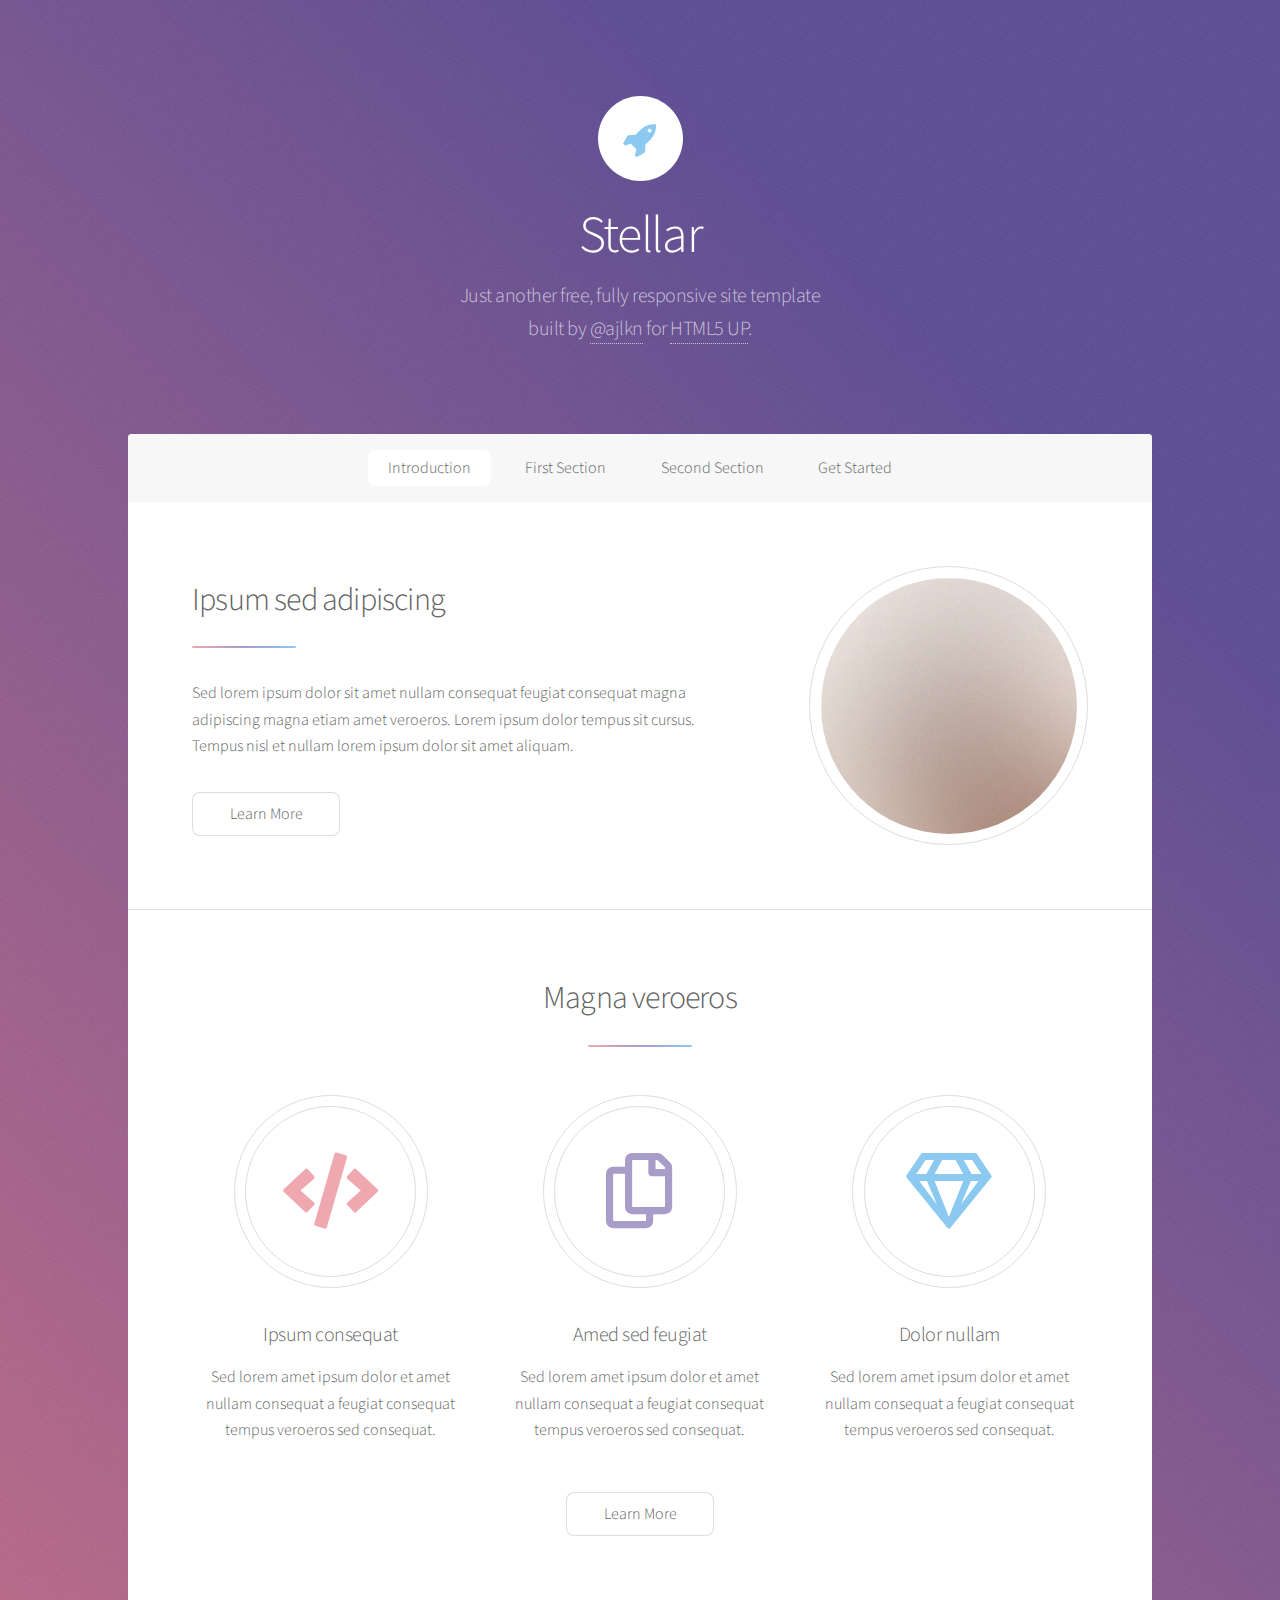
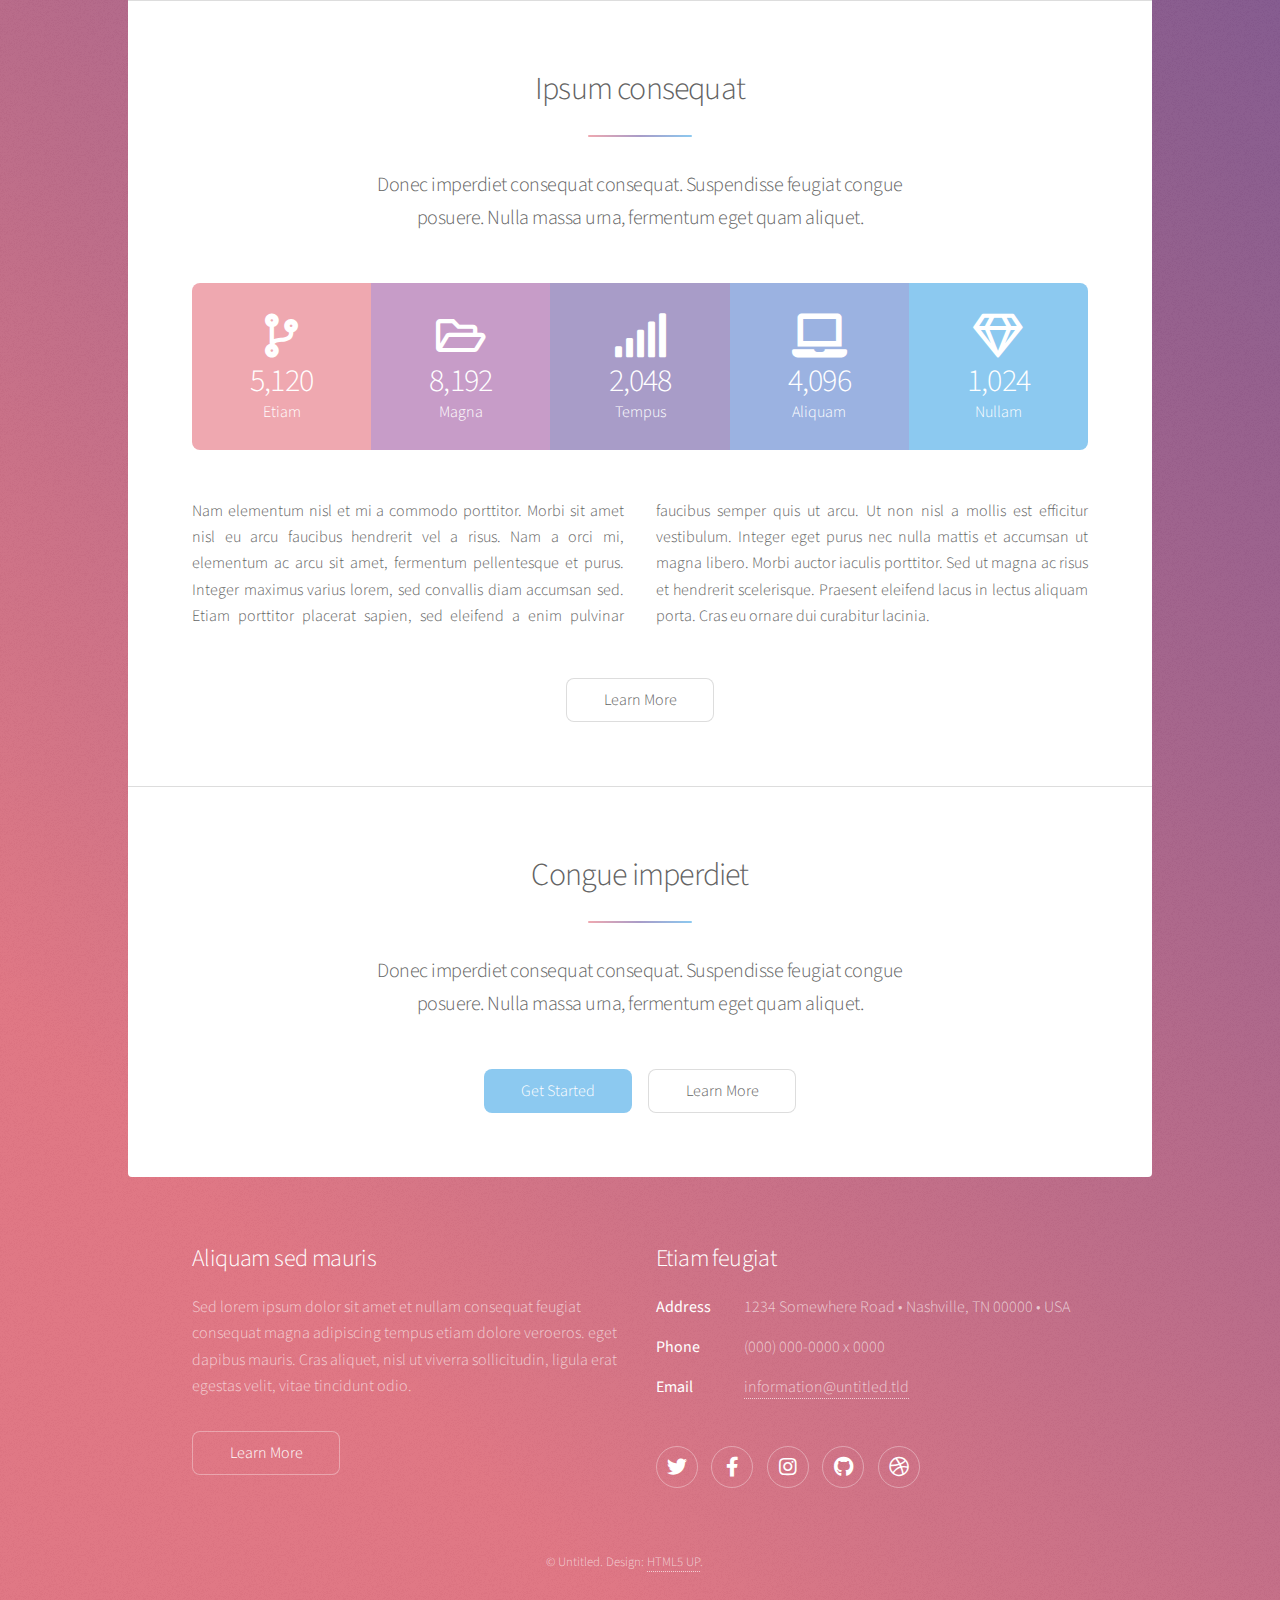
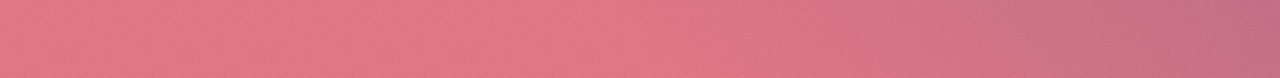
==== Template stellar/html5up-stellar/index.html @ 7f71cc48 "template" ====
<!DOCTYPE HTML>
<!--
	Stellar by HTML5 UP
	html5up.net | @ajlkn
	Free for personal and commercial use under the CCA 3.0 license (html5up.net/license)
-->
<html>
	<head>
		<title>Stellar by HTML5 UP</title>
		<meta charset="utf-8" />
		<meta name="viewport" content="width=device-width, initial-scale=1, user-scalable=no" />
		<link rel="stylesheet" href="assets/css/main.css" />
		<noscript><link rel="stylesheet" href="assets/css/noscript.css" /></noscript>
	</head>
	<body class="is-preload">

		<!-- Wrapper -->
			<div id="wrapper">

				<!-- Header -->
					<header id="header" class="alt">
						<span class="logo"><img src="images/logo.svg" alt="" /></span>
						<h1>Stellar</h1>
						<p>Just another free, fully responsive site template<br />
						built by <a href="https://twitter.com/ajlkn">@ajlkn</a> for <a href="https://html5up.net">HTML5 UP</a>.</p>
					</header>

				<!-- Nav -->
					<nav id="nav">
						<ul>
							<li><a href="#intro" class="active">Introduction</a></li>
							<li><a href="#first">First Section</a></li>
							<li><a href="#second">Second Section</a></li>
							<li><a href="#cta">Get Started</a></li>
						</ul>
					</nav>

				<!-- Main -->
					<div id="main">

						<!-- Introduction -->
							<section id="intro" class="main">
								<div class="spotlight">
									<div class="content">
										<header class="major">
											<h2>Ipsum sed adipiscing</h2>
										</header>
										<p>Sed lorem ipsum dolor sit amet nullam consequat feugiat consequat magna
										adipiscing magna etiam amet veroeros. Lorem ipsum dolor tempus sit cursus.
										Tempus nisl et nullam lorem ipsum dolor sit amet aliquam.</p>
										<ul class="actions">
											<li><a href="generic.html" class="button">Learn More</a></li>
										</ul>
									</div>
									<span class="image"><img src="images/pic01.jpg" alt="" /></span>
								</div>
							</section>

						<!-- First Section -->
							<section id="first" class="main special">
								<header class="major">
									<h2>Magna veroeros</h2>
								</header>
								<ul class="features">
									<li>
										<span class="icon solid major style1 fa-code"></span>
										<h3>Ipsum consequat</h3>
										<p>Sed lorem amet ipsum dolor et amet nullam consequat a feugiat consequat tempus veroeros sed consequat.</p>
									</li>
									<li>
										<span class="icon major style3 fa-copy"></span>
										<h3>Amed sed feugiat</h3>
										<p>Sed lorem amet ipsum dolor et amet nullam consequat a feugiat consequat tempus veroeros sed consequat.</p>
									</li>
									<li>
										<span class="icon major style5 fa-gem"></span>
										<h3>Dolor nullam</h3>
										<p>Sed lorem amet ipsum dolor et amet nullam consequat a feugiat consequat tempus veroeros sed consequat.</p>
									</li>
								</ul>
								<footer class="major">
									<ul class="actions special">
										<li><a href="generic.html" class="button">Learn More</a></li>
									</ul>
								</footer>
							</section>

						<!-- Second Section -->
							<section id="second" class="main special">
								<header class="major">
									<h2>Ipsum consequat</h2>
									<p>Donec imperdiet consequat consequat. Suspendisse feugiat congue<br />
									posuere. Nulla massa urna, fermentum eget quam aliquet.</p>
								</header>
								<ul class="statistics">
									<li class="style1">
										<span class="icon solid fa-code-branch"></span>
										<strong>5,120</strong> Etiam
									</li>
									<li class="style2">
										<span class="icon fa-folder-open"></span>
										<strong>8,192</strong> Magna
									</li>
									<li class="style3">
										<span class="icon solid fa-signal"></span>
										<strong>2,048</strong> Tempus
									</li>
									<li class="style4">
										<span class="icon solid fa-laptop"></span>
										<strong>4,096</strong> Aliquam
									</li>
									<li class="style5">
										<span class="icon fa-gem"></span>
										<strong>1,024</strong> Nullam
									</li>
								</ul>
								<p class="content">Nam elementum nisl et mi a commodo porttitor. Morbi sit amet nisl eu arcu faucibus hendrerit vel a risus. Nam a orci mi, elementum ac arcu sit amet, fermentum pellentesque et purus. Integer maximus varius lorem, sed convallis diam accumsan sed. Etiam porttitor placerat sapien, sed eleifend a enim pulvinar faucibus semper quis ut arcu. Ut non nisl a mollis est efficitur vestibulum. Integer eget purus nec nulla mattis et accumsan ut magna libero. Morbi auctor iaculis porttitor. Sed ut magna ac risus et hendrerit scelerisque. Praesent eleifend lacus in lectus aliquam porta. Cras eu ornare dui curabitur lacinia.</p>
								<footer class="major">
									<ul class="actions special">
										<li><a href="generic.html" class="button">Learn More</a></li>
									</ul>
								</footer>
							</section>

						<!-- Get Started -->
							<section id="cta" class="main special">
								<header class="major">
									<h2>Congue imperdiet</h2>
									<p>Donec imperdiet consequat consequat. Suspendisse feugiat congue<br />
									posuere. Nulla massa urna, fermentum eget quam aliquet.</p>
								</header>
								<footer class="major">
									<ul class="actions special">
										<li><a href="generic.html" class="button primary">Get Started</a></li>
										<li><a href="generic.html" class="button">Learn More</a></li>
									</ul>
								</footer>
							</section>

					</div>

				<!-- Footer -->
					<footer id="footer">
						<section>
							<h2>Aliquam sed mauris</h2>
							<p>Sed lorem ipsum dolor sit amet et nullam consequat feugiat consequat magna adipiscing tempus etiam dolore veroeros. eget dapibus mauris. Cras aliquet, nisl ut viverra sollicitudin, ligula erat egestas velit, vitae tincidunt odio.</p>
							<ul class="actions">
								<li><a href="generic.html" class="button">Learn More</a></li>
							</ul>
						</section>
						<section>
							<h2>Etiam feugiat</h2>
							<dl class="alt">
								<dt>Address</dt>
								<dd>1234 Somewhere Road &bull; Nashville, TN 00000 &bull; USA</dd>
								<dt>Phone</dt>
								<dd>(000) 000-0000 x 0000</dd>
								<dt>Email</dt>
								<dd><a href="#">information@untitled.tld</a></dd>
							</dl>
							<ul class="icons">
								<li><a href="#" class="icon brands fa-twitter alt"><span class="label">Twitter</span></a></li>
								<li><a href="#" class="icon brands fa-facebook-f alt"><span class="label">Facebook</span></a></li>
								<li><a href="#" class="icon brands fa-instagram alt"><span class="label">Instagram</span></a></li>
								<li><a href="#" class="icon brands fa-github alt"><span class="label">GitHub</span></a></li>
								<li><a href="#" class="icon brands fa-dribbble alt"><span class="label">Dribbble</span></a></li>
							</ul>
						</section>
						<p class="copyright">&copy; Untitled. Design: <a href="https://html5up.net">HTML5 UP</a>.</p>
					</footer>

			</div>

		<!-- Scripts -->
			<script src="assets/js/jquery.min.js"></script>
			<script src="assets/js/jquery.scrollex.min.js"></script>
			<script src="assets/js/jquery.scrolly.min.js"></script>
			<script src="assets/js/browser.min.js"></script>
			<script src="assets/js/breakpoints.min.js"></script>
			<script src="assets/js/util.js"></script>
			<script src="assets/js/main.js"></script>

	</body>
</html>
---- Template stellar/html5up-stellar/assets/css/main.css ----
@import url(fontawesome-all.min.css);
@import 'https://fonts.googleapis.com/css?family=Source+Sans+Pro:300,400';

/*
	Stellar by HTML5 UP
	html5up.net | @ajlkn
	Free for personal and commercial use under the CCA 3.0 license (html5up.net/license)
*/

html, body, div, span, applet, object,
iframe, h1, h2, h3, h4, h5, h6, p, blockquote,
pre, a, abbr, acronym, address, big, cite,
code, del, dfn, em, img, ins, kbd, q, s, samp,
small, strike, strong, sub, sup, tt, var, b,
u, i, center, dl, dt, dd, ol, ul, li, fieldset,
form, label, legend, table, caption, tbody,
tfoot, thead, tr, th, td, article, aside,
canvas, details, embed, figure, figcaption,
footer, header, hgroup, menu, nav, output, ruby,
section, summary, time, mark, audio, video {
	margin: 0;
	padding: 0;
	border: 0;
	font-size: 100%;
	font: inherit;
	vertical-align: baseline;}

article, aside, details, figcaption, figure,
footer, header, hgroup, menu, nav, section {
	display: block;}

body {
	line-height: 1;
}

ol, ul {
	list-style: none;
}

blockquote, q {
	quotes: none;
}

	blockquote:before, blockquote:after, q:before, q:after {
		content: '';
		content: none;
	}

table {
	border-collapse: collapse;
	border-spacing: 0;
}

body {
	-webkit-text-size-adjust: none;
}

mark {
	background-color: transparent;
	color: inherit;
}

input::-moz-focus-inner {
	border: 0;
	padding: 0;
}

input, select, textarea {
	-moz-appearance: none;
	-webkit-appearance: none;
	-ms-appearance: none;
	appearance: none;
}

/* Basic */

	@-ms-viewport {
		width: device-width;
	}

	body {
		-ms-overflow-style: scrollbar;
	}

	@media screen and (max-width: 480px) {

		html, body {
			min-width: 320px;
		}

	}

	html {
		box-sizing: border-box;
	}

	*, *:before, *:after {
		box-sizing: inherit;
	}

	body {
		background-color: #935d8c;
		background-image: url("images/overlay.png"), -moz-linear-gradient(45deg, #e37682 15%, #5f4d93 85%);
		background-image: url("images/overlay.png"), -webkit-linear-gradient(45deg, #e37682 15%, #5f4d93 85%);
		background-image: url("images/overlay.png"), -ms-linear-gradient(45deg, #e37682 15%, #5f4d93 85%);
		background-image: url("images/overlay.png"), linear-gradient(45deg, #e37682 15%, #5f4d93 85%);
	}

		body.is-preload *, body.is-preload *:before, body.is-preload *:after {
			-moz-animation: none !important;
			-webkit-animation: none !important;
			-ms-animation: none !important;
			animation: none !important;
			-moz-transition: none !important;
			-webkit-transition: none !important;
			-ms-transition: none !important;
			transition: none !important;
		}

/* Type */

	body {
		background-color: #935d8c;
		color: rgba(255, 255, 255, 0.65);
	}

	body, input, select, textarea {
		font-family: "Source Sans Pro", Helvetica, sans-serif;
		font-size: 17pt;
		font-weight: 300;
		line-height: 1.65;
	}

		@media screen and (max-width: 1680px) {

			body, input, select, textarea {
				font-size: 14pt;
			}

		}

		@media screen and (max-width: 1280px) {

			body, input, select, textarea {
				font-size: 12pt;
			}

		}

		@media screen and (max-width: 360px) {

			body, input, select, textarea {
				font-size: 11pt;
			}

		}

	a {
		-moz-transition: color 0.2s ease, border-bottom 0.2s ease;
		-webkit-transition: color 0.2s ease, border-bottom 0.2s ease;
		-ms-transition: color 0.2s ease, border-bottom 0.2s ease;
		transition: color 0.2s ease, border-bottom 0.2s ease;
		text-decoration: none;
		border-bottom: dotted 1px;
		color: inherit;
	}

		a:hover {
			border-bottom-color: transparent;
		}

	strong, b {
		font-weight: 400;
	}

	em, i {
		font-style: italic;
	}

	p {
		margin: 0 0 2em 0;
	}

		p.content {
			-moz-columns: 20em 2;
			-webkit-columns: 20em 2;
			-ms-columns: 20em 2;
			columns: 20em 2;
			-moz-column-gap: 2em;
			-webkit-column-gap: 2em;
			-ms-column-gap: 2em;
			column-gap: 2em;
			text-align: justify;
		}

	h1, h2, h3, h4, h5, h6 {
		font-weight: 300;
		line-height: 1.5;
		margin: 0 0 0.7em 0;
		letter-spacing: -0.025em;
	}

		h1 a, h2 a, h3 a, h4 a, h5 a, h6 a {
			color: inherit;
			text-decoration: none;
		}

	h1 {
		font-size: 2.5em;
		line-height: 1.2;
	}

	h2 {
		font-size: 1.5em;
	}

	h3 {
		font-size: 1.25em;
	}

	h4 {
		font-size: 1.1em;
	}

	h5 {
		font-size: 0.9em;
	}

	h6 {
		font-size: 0.7em;
	}

	@media screen and (max-width: 736px) {

		h1 {
			font-size: 2em;
		}

	}

	sub {
		font-size: 0.8em;
		position: relative;
		top: 0.5em;
	}

	sup {
		font-size: 0.8em;
		position: relative;
		top: -0.5em;
	}

	blockquote {
		border-left: solid 4px;
		font-style: italic;
		margin: 0 0 2em 0;
		padding: 0.5em 0 0.5em 2em;
	}

	code {
		border-radius: 8px;
		border: solid 1px;
		font-family: "Courier New", monospace;
		font-size: 0.9em;
		margin: 0 0.25em;
		padding: 0.25em 0.65em;
	}

	pre {
		-webkit-overflow-scrolling: touch;
		font-family: "Courier New", monospace;
		font-size: 0.9em;
		margin: 0 0 2em 0;
	}

		pre code {
			display: block;
			line-height: 1.75;
			padding: 1em 1.5em;
			overflow-x: auto;
		}

	hr {
		border: 0;
		border-bottom: solid 1px;
		margin: 2em 0;
	}

		hr.major {
			margin: 3em 0;
		}

	.align-left {
		text-align: left;
	}

	.align-center {
		text-align: center;
	}

	.align-right {
		text-align: right;
	}

	input, select, textarea {
		color: #ffffff;
	}

	a:hover {
		color: #ffffff;
	}

	strong, b {
		color: #ffffff;
	}

	h1, h2, h3, h4, h5, h6 {
		color: #ffffff;
	}

	blockquote {
		border-left-color: rgba(255, 255, 255, 0.35);
	}

	code {
		background: rgba(255, 255, 255, 0.075);
		border-color: rgba(255, 255, 255, 0.35);
	}

	hr {
		border-bottom-color: rgba(255, 255, 255, 0.35);
	}

/* Row */

	.row {
		display: flex;
		flex-wrap: wrap;
		box-sizing: border-box;
		align-items: stretch;
	}

		.row > * {
			box-sizing: border-box;
		}

		.row.gtr-uniform > * > :last-child {
			margin-bottom: 0;
		}

		.row.aln-left {
			justify-content: flex-start;
		}

		.row.aln-center {
			justify-content: center;
		}

		.row.aln-right {
			justify-content: flex-end;
		}

		.row.aln-top {
			align-items: flex-start;
		}

		.row.aln-middle {
			align-items: center;
		}

		.row.aln-bottom {
			align-items: flex-end;
		}

		.row > .imp {
			order: -1;
		}

		.row > .col-1 {
			width: 8.33333%;
		}

		.row > .off-1 {
			margin-left: 8.33333%;
		}

		.row > .col-2 {
			width: 16.66667%;
		}

		.row > .off-2 {
			margin-left: 16.66667%;
		}

		.row > .col-3 {
			width: 25%;
		}

		.row > .off-3 {
			margin-left: 25%;
		}

		.row > .col-4 {
			width: 33.33333%;
		}

		.row > .off-4 {
			margin-left: 33.33333%;
		}

		.row > .col-5 {
			width: 41.66667%;
		}

		.row > .off-5 {
			margin-left: 41.66667%;
		}

		.row > .col-6 {
			width: 50%;
		}

		.row > .off-6 {
			margin-left: 50%;
		}

		.row > .col-7 {
			width: 58.33333%;
		}

		.row > .off-7 {
			margin-left: 58.33333%;
		}

		.row > .col-8 {
			width: 66.66667%;
		}

		.row > .off-8 {
			margin-left: 66.66667%;
		}

		.row > .col-9 {
			width: 75%;
		}

		.row > .off-9 {
			margin-left: 75%;
		}

		.row > .col-10 {
			width: 83.33333%;
		}

		.row > .off-10 {
			margin-left: 83.33333%;
		}

		.row > .col-11 {
			width: 91.66667%;
		}

		.row > .off-11 {
			margin-left: 91.66667%;
		}

		.row > .col-12 {
			width: 100%;
		}

		.row > .off-12 {
			margin-left: 100%;
		}

		.row.gtr-0 {
			margin-top: 0;
			margin-left: 0em;
		}

			.row.gtr-0 > * {
				padding: 0 0 0 0em;
			}

			.row.gtr-0.gtr-uniform {
				margin-top: 0em;
			}

				.row.gtr-0.gtr-uniform > * {
					padding-top: 0em;
				}

		.row.gtr-25 {
			margin-top: 0;
			margin-left: -0.375em;
		}

			.row.gtr-25 > * {
				padding: 0 0 0 0.375em;
			}

			.row.gtr-25.gtr-uniform {
				margin-top: -0.375em;
			}

				.row.gtr-25.gtr-uniform > * {
					padding-top: 0.375em;
				}

		.row.gtr-50 {
			margin-top: 0;
			margin-left: -0.75em;
		}

			.row.gtr-50 > * {
				padding: 0 0 0 0.75em;
			}

			.row.gtr-50.gtr-uniform {
				margin-top: -0.75em;
			}

				.row.gtr-50.gtr-uniform > * {
					padding-top: 0.75em;
				}

		.row {
			margin-top: 0;
			margin-left: -1.5em;
		}

			.row > * {
				padding: 0 0 0 1.5em;
			}

			.row.gtr-uniform {
				margin-top: -1.5em;
			}

				.row.gtr-uniform > * {
					padding-top: 1.5em;
				}

		.row.gtr-150 {
			margin-top: 0;
			margin-left: -2.25em;
		}

			.row.gtr-150 > * {
				padding: 0 0 0 2.25em;
			}

			.row.gtr-150.gtr-uniform {
				margin-top: -2.25em;
			}

				.row.gtr-150.gtr-uniform > * {
					padding-top: 2.25em;
				}

		.row.gtr-200 {
			margin-top: 0;
			margin-left: -3em;
		}

			.row.gtr-200 > * {
				padding: 0 0 0 3em;
			}

			.row.gtr-200.gtr-uniform {
				margin-top: -3em;
			}

				.row.gtr-200.gtr-uniform > * {
					padding-top: 3em;
				}

		@media screen and (max-width: 1680px) {

			.row {
				display: flex;
				flex-wrap: wrap;
				box-sizing: border-box;
				align-items: stretch;
			}

				.row > * {
					box-sizing: border-box;
				}

				.row.gtr-uniform > * > :last-child {
					margin-bottom: 0;
				}

				.row.aln-left {
					justify-content: flex-start;
				}

				.row.aln-center {
					justify-content: center;
				}

				.row.aln-right {
					justify-content: flex-end;
				}

				.row.aln-top {
					align-items: flex-start;
				}

				.row.aln-middle {
					align-items: center;
				}

				.row.aln-bottom {
					align-items: flex-end;
				}

				.row > .imp-xlarge {
					order: -1;
				}

				.row > .col-1-xlarge {
					width: 8.33333%;
				}

				.row > .off-1-xlarge {
					margin-left: 8.33333%;
				}

				.row > .col-2-xlarge {
					width: 16.66667%;
				}

				.row > .off-2-xlarge {
					margin-left: 16.66667%;
				}

				.row > .col-3-xlarge {
					width: 25%;
				}

				.row > .off-3-xlarge {
					margin-left: 25%;
				}

				.row > .col-4-xlarge {
					width: 33.33333%;
				}

				.row > .off-4-xlarge {
					margin-left: 33.33333%;
				}

				.row > .col-5-xlarge {
					width: 41.66667%;
				}

				.row > .off-5-xlarge {
					margin-left: 41.66667%;
				}

				.row > .col-6-xlarge {
					width: 50%;
				}

				.row > .off-6-xlarge {
					margin-left: 50%;
				}

				.row > .col-7-xlarge {
					width: 58.33333%;
				}

				.row > .off-7-xlarge {
					margin-left: 58.33333%;
				}

				.row > .col-8-xlarge {
					width: 66.66667%;
				}

				.row > .off-8-xlarge {
					margin-left: 66.66667%;
				}

				.row > .col-9-xlarge {
					width: 75%;
				}

				.row > .off-9-xlarge {
					margin-left: 75%;
				}

				.row > .col-10-xlarge {
					width: 83.33333%;
				}

				.row > .off-10-xlarge {
					margin-left: 83.33333%;
				}

				.row > .col-11-xlarge {
					width: 91.66667%;
				}

				.row > .off-11-xlarge {
					margin-left: 91.66667%;
				}

				.row > .col-12-xlarge {
					width: 100%;
				}

				.row > .off-12-xlarge {
					margin-left: 100%;
				}

				.row.gtr-0 {
					margin-top: 0;
					margin-left: 0em;
				}

					.row.gtr-0 > * {
						padding: 0 0 0 0em;
					}

					.row.gtr-0.gtr-uniform {
						margin-top: 0em;
					}

						.row.gtr-0.gtr-uniform > * {
							padding-top: 0em;
						}

				.row.gtr-25 {
					margin-top: 0;
					margin-left: -0.375em;
				}

					.row.gtr-25 > * {
						padding: 0 0 0 0.375em;
					}

					.row.gtr-25.gtr-uniform {
						margin-top: -0.375em;
					}

						.row.gtr-25.gtr-uniform > * {
							padding-top: 0.375em;
						}

				.row.gtr-50 {
					margin-top: 0;
					margin-left: -0.75em;
				}

					.row.gtr-50 > * {
						padding: 0 0 0 0.75em;
					}

					.row.gtr-50.gtr-uniform {
						margin-top: -0.75em;
					}

						.row.gtr-50.gtr-uniform > * {
							padding-top: 0.75em;
						}

				.row {
					margin-top: 0;
					margin-left: -1.5em;
				}

					.row > * {
						padding: 0 0 0 1.5em;
					}

					.row.gtr-uniform {
						margin-top: -1.5em;
					}

						.row.gtr-uniform > * {
							padding-top: 1.5em;
						}

				.row.gtr-150 {
					margin-top: 0;
					margin-left: -2.25em;
				}

					.row.gtr-150 > * {
						padding: 0 0 0 2.25em;
					}

					.row.gtr-150.gtr-uniform {
						margin-top: -2.25em;
					}

						.row.gtr-150.gtr-uniform > * {
							padding-top: 2.25em;
						}

				.row.gtr-200 {
					margin-top: 0;
					margin-left: -3em;
				}

					.row.gtr-200 > * {
						padding: 0 0 0 3em;
					}

					.row.gtr-200.gtr-uniform {
						margin-top: -3em;
					}

						.row.gtr-200.gtr-uniform > * {
							padding-top: 3em;
						}

		}

		@media screen and (max-width: 1280px) {

			.row {
				display: flex;
				flex-wrap: wrap;
				box-sizing: border-box;
				align-items: stretch;
			}

				.row > * {
					box-sizing: border-box;
				}

				.row.gtr-uniform > * > :last-child {
					margin-bottom: 0;
				}

				.row.aln-left {
					justify-content: flex-start;
				}

				.row.aln-center {
					justify-content: center;
				}

				.row.aln-right {
					justify-content: flex-end;
				}

				.row.aln-top {
					align-items: flex-start;
				}

				.row.aln-middle {
					align-items: center;
				}

				.row.aln-bottom {
					align-items: flex-end;
				}

				.row > .imp-large {
					order: -1;
				}

				.row > .col-1-large {
					width: 8.33333%;
				}

				.row > .off-1-large {
					margin-left: 8.33333%;
				}

				.row > .col-2-large {
					width: 16.66667%;
				}

				.row > .off-2-large {
					margin-left: 16.66667%;
				}

				.row > .col-3-large {
					width: 25%;
				}

				.row > .off-3-large {
					margin-left: 25%;
				}

				.row > .col-4-large {
					width: 33.33333%;
				}

				.row > .off-4-large {
					margin-left: 33.33333%;
				}

				.row > .col-5-large {
					width: 41.66667%;
				}

				.row > .off-5-large {
					margin-left: 41.66667%;
				}

				.row > .col-6-large {
					width: 50%;
				}

				.row > .off-6-large {
					margin-left: 50%;
				}

				.row > .col-7-large {
					width: 58.33333%;
				}

				.row > .off-7-large {
					margin-left: 58.33333%;
				}

				.row > .col-8-large {
					width: 66.66667%;
				}

				.row > .off-8-large {
					margin-left: 66.66667%;
				}

				.row > .col-9-large {
					width: 75%;
				}

				.row > .off-9-large {
					margin-left: 75%;
				}

				.row > .col-10-large {
					width: 83.33333%;
				}

				.row > .off-10-large {
					margin-left: 83.33333%;
				}

				.row > .col-11-large {
					width: 91.66667%;
				}

				.row > .off-11-large {
					margin-left: 91.66667%;
				}

				.row > .col-12-large {
					width: 100%;
				}

				.row > .off-12-large {
					margin-left: 100%;
				}

				.row.gtr-0 {
					margin-top: 0;
					margin-left: 0em;
				}

					.row.gtr-0 > * {
						padding: 0 0 0 0em;
					}

					.row.gtr-0.gtr-uniform {
						margin-top: 0em;
					}

						.row.gtr-0.gtr-uniform > * {
							padding-top: 0em;
						}

				.row.gtr-25 {
					margin-top: 0;
					margin-left: -0.375em;
				}

					.row.gtr-25 > * {
						padding: 0 0 0 0.375em;
					}

					.row.gtr-25.gtr-uniform {
						margin-top: -0.375em;
					}

						.row.gtr-25.gtr-uniform > * {
							padding-top: 0.375em;
						}

				.row.gtr-50 {
					margin-top: 0;
					margin-left: -0.75em;
				}

					.row.gtr-50 > * {
						padding: 0 0 0 0.75em;
					}

					.row.gtr-50.gtr-uniform {
						margin-top: -0.75em;
					}

						.row.gtr-50.gtr-uniform > * {
							padding-top: 0.75em;
						}

				.row {
					margin-top: 0;
					margin-left: -1.5em;
				}

					.row > * {
						padding: 0 0 0 1.5em;
					}

					.row.gtr-uniform {
						margin-top: -1.5em;
					}

						.row.gtr-uniform > * {
							padding-top: 1.5em;
						}

				.row.gtr-150 {
					margin-top: 0;
					margin-left: -2.25em;
				}

					.row.gtr-150 > * {
						padding: 0 0 0 2.25em;
					}

					.row.gtr-150.gtr-uniform {
						margin-top: -2.25em;
					}

						.row.gtr-150.gtr-uniform > * {
							padding-top: 2.25em;
						}

				.row.gtr-200 {
					margin-top: 0;
					margin-left: -3em;
				}

					.row.gtr-200 > * {
						padding: 0 0 0 3em;
					}

					.row.gtr-200.gtr-uniform {
						margin-top: -3em;
					}

						.row.gtr-200.gtr-uniform > * {
							padding-top: 3em;
						}

		}

		@media screen and (max-width: 980px) {

			.row {
				display: flex;
				flex-wrap: wrap;
				box-sizing: border-box;
				align-items: stretch;
			}

				.row > * {
					box-sizing: border-box;
				}

				.row.gtr-uniform > * > :last-child {
					margin-bottom: 0;
				}

				.row.aln-left {
					justify-content: flex-start;
				}

				.row.aln-center {
					justify-content: center;
				}

				.row.aln-right {
					justify-content: flex-end;
				}

				.row.aln-top {
					align-items: flex-start;
				}

				.row.aln-middle {
					align-items: center;
				}

				.row.aln-bottom {
					align-items: flex-end;
				}

				.row > .imp-medium {
					order: -1;
				}

				.row > .col-1-medium {
					width: 8.33333%;
				}

				.row > .off-1-medium {
					margin-left: 8.33333%;
				}

				.row > .col-2-medium {
					width: 16.66667%;
				}

				.row > .off-2-medium {
					margin-left: 16.66667%;
				}

				.row > .col-3-medium {
					width: 25%;
				}

				.row > .off-3-medium {
					margin-left: 25%;
				}

				.row > .col-4-medium {
					width: 33.33333%;
				}

				.row > .off-4-medium {
					margin-left: 33.33333%;
				}

				.row > .col-5-medium {
					width: 41.66667%;
				}

				.row > .off-5-medium {
					margin-left: 41.66667%;
				}

				.row > .col-6-medium {
					width: 50%;
				}

				.row > .off-6-medium {
					margin-left: 50%;
				}

				.row > .col-7-medium {
					width: 58.33333%;
				}

				.row > .off-7-medium {
					margin-left: 58.33333%;
				}

				.row > .col-8-medium {
					width: 66.66667%;
				}

				.row > .off-8-medium {
					margin-left: 66.66667%;
				}

				.row > .col-9-medium {
					width: 75%;
				}

				.row > .off-9-medium {
					margin-left: 75%;
				}

				.row > .col-10-medium {
					width: 83.33333%;
				}

				.row > .off-10-medium {
					margin-left: 83.33333%;
				}

				.row > .col-11-medium {
					width: 91.66667%;
				}

				.row > .off-11-medium {
					margin-left: 91.66667%;
				}

				.row > .col-12-medium {
					width: 100%;
				}

				.row > .off-12-medium {
					margin-left: 100%;
				}

				.row.gtr-0 {
					margin-top: 0;
					margin-left: 0em;
				}

					.row.gtr-0 > * {
						padding: 0 0 0 0em;
					}

					.row.gtr-0.gtr-uniform {
						margin-top: 0em;
					}

						.row.gtr-0.gtr-uniform > * {
							padding-top: 0em;
						}

				.row.gtr-25 {
					margin-top: 0;
					margin-left: -0.375em;
				}

					.row.gtr-25 > * {
						padding: 0 0 0 0.375em;
					}

					.row.gtr-25.gtr-uniform {
						margin-top: -0.375em;
					}

						.row.gtr-25.gtr-uniform > * {
							padding-top: 0.375em;
						}

				.row.gtr-50 {
					margin-top: 0;
					margin-left: -0.75em;
				}

					.row.gtr-50 > * {
						padding: 0 0 0 0.75em;
					}

					.row.gtr-50.gtr-uniform {
						margin-top: -0.75em;
					}

						.row.gtr-50.gtr-uniform > * {
							padding-top: 0.75em;
						}

				.row {
					margin-top: 0;
					margin-left: -1.5em;
				}

					.row > * {
						padding: 0 0 0 1.5em;
					}

					.row.gtr-uniform {
						margin-top: -1.5em;
					}

						.row.gtr-uniform > * {
							padding-top: 1.5em;
						}

				.row.gtr-150 {
					margin-top: 0;
					margin-left: -2.25em;
				}

					.row.gtr-150 > * {
						padding: 0 0 0 2.25em;
					}

					.row.gtr-150.gtr-uniform {
						margin-top: -2.25em;
					}

						.row.gtr-150.gtr-uniform > * {
							padding-top: 2.25em;
						}

				.row.gtr-200 {
					margin-top: 0;
					margin-left: -3em;
				}

					.row.gtr-200 > * {
						padding: 0 0 0 3em;
					}

					.row.gtr-200.gtr-uniform {
						margin-top: -3em;
					}

						.row.gtr-200.gtr-uniform > * {
							padding-top: 3em;
						}

		}

		@media screen and (max-width: 736px) {

			.row {
				display: flex;
				flex-wrap: wrap;
				box-sizing: border-box;
				align-items: stretch;
			}

				.row > * {
					box-sizing: border-box;
				}

				.row.gtr-uniform > * > :last-child {
					margin-bottom: 0;
				}

				.row.aln-left {
					justify-content: flex-start;
				}

				.row.aln-center {
					justify-content: center;
				}

				.row.aln-right {
					justify-content: flex-end;
				}

				.row.aln-top {
					align-items: flex-start;
				}

				.row.aln-middle {
					align-items: center;
				}

				.row.aln-bottom {
					align-items: flex-end;
				}

				.row > .imp-small {
					order: -1;
				}

				.row > .col-1-small {
					width: 8.33333%;
				}

				.row > .off-1-small {
					margin-left: 8.33333%;
				}

				.row > .col-2-small {
					width: 16.66667%;
				}

				.row > .off-2-small {
					margin-left: 16.66667%;
				}

				.row > .col-3-small {
					width: 25%;
				}

				.row > .off-3-small {
					margin-left: 25%;
				}

				.row > .col-4-small {
					width: 33.33333%;
				}

				.row > .off-4-small {
					margin-left: 33.33333%;
				}

				.row > .col-5-small {
					width: 41.66667%;
				}

				.row > .off-5-small {
					margin-left: 41.66667%;
				}

				.row > .col-6-small {
					width: 50%;
				}

				.row > .off-6-small {
					margin-left: 50%;
				}

				.row > .col-7-small {
					width: 58.33333%;
				}

				.row > .off-7-small {
					margin-left: 58.33333%;
				}

				.row > .col-8-small {
					width: 66.66667%;
				}

				.row > .off-8-small {
					margin-left: 66.66667%;
				}

				.row > .col-9-small {
					width: 75%;
				}

				.row > .off-9-small {
					margin-left: 75%;
				}

				.row > .col-10-small {
					width: 83.33333%;
				}

				.row > .off-10-small {
					margin-left: 83.33333%;
				}

				.row > .col-11-small {
					width: 91.66667%;
				}

				.row > .off-11-small {
					margin-left: 91.66667%;
				}

				.row > .col-12-small {
					width: 100%;
				}

				.row > .off-12-small {
					margin-left: 100%;
				}

				.row.gtr-0 {
					margin-top: 0;
					margin-left: 0em;
				}

					.row.gtr-0 > * {
						padding: 0 0 0 0em;
					}

					.row.gtr-0.gtr-uniform {
						margin-top: 0em;
					}

						.row.gtr-0.gtr-uniform > * {
							padding-top: 0em;
						}

				.row.gtr-25 {
					margin-top: 0;
					margin-left: -0.25em;
				}

					.row.gtr-25 > * {
						padding: 0 0 0 0.25em;
					}

					.row.gtr-25.gtr-uniform {
						margin-top: -0.25em;
					}

						.row.gtr-25.gtr-uniform > * {
							padding-top: 0.25em;
						}

				.row.gtr-50 {
					margin-top: 0;
					margin-left: -0.5em;
				}

					.row.gtr-50 > * {
						padding: 0 0 0 0.5em;
					}

					.row.gtr-50.gtr-uniform {
						margin-top: -0.5em;
					}

						.row.gtr-50.gtr-uniform > * {
							padding-top: 0.5em;
						}

				.row {
					margin-top: 0;
					margin-left: -1em;
				}

					.row > * {
						padding: 0 0 0 1em;
					}

					.row.gtr-uniform {
						margin-top: -1em;
					}

						.row.gtr-uniform > * {
							padding-top: 1em;
						}

				.row.gtr-150 {
					margin-top: 0;
					margin-left: -1.5em;
				}

					.row.gtr-150 > * {
						padding: 0 0 0 1.5em;
					}

					.row.gtr-150.gtr-uniform {
						margin-top: -1.5em;
					}

						.row.gtr-150.gtr-uniform > * {
							padding-top: 1.5em;
						}

				.row.gtr-200 {
					margin-top: 0;
					margin-left: -2em;
				}

					.row.gtr-200 > * {
						padding: 0 0 0 2em;
					}

					.row.gtr-200.gtr-uniform {
						margin-top: -2em;
					}

						.row.gtr-200.gtr-uniform > * {
							padding-top: 2em;
						}

		}

		@media screen and (max-width: 480px) {

			.row {
				display: flex;
				flex-wrap: wrap;
				box-sizing: border-box;
				align-items: stretch;
			}

				.row > * {
					box-sizing: border-box;
				}

				.row.gtr-uniform > * > :last-child {
					margin-bottom: 0;
				}

				.row.aln-left {
					justify-content: flex-start;
				}

				.row.aln-center {
					justify-content: center;
				}

				.row.aln-right {
					justify-content: flex-end;
				}

				.row.aln-top {
					align-items: flex-start;
				}

				.row.aln-middle {
					align-items: center;
				}

				.row.aln-bottom {
					align-items: flex-end;
				}

				.row > .imp-xsmall {
					order: -1;
				}

				.row > .col-1-xsmall {
					width: 8.33333%;
				}

				.row > .off-1-xsmall {
					margin-left: 8.33333%;
				}

				.row > .col-2-xsmall {
					width: 16.66667%;
				}

				.row > .off-2-xsmall {
					margin-left: 16.66667%;
				}

				.row > .col-3-xsmall {
					width: 25%;
				}

				.row > .off-3-xsmall {
					margin-left: 25%;
				}

				.row > .col-4-xsmall {
					width: 33.33333%;
				}

				.row > .off-4-xsmall {
					margin-left: 33.33333%;
				}

				.row > .col-5-xsmall {
					width: 41.66667%;
				}

				.row > .off-5-xsmall {
					margin-left: 41.66667%;
				}

				.row > .col-6-xsmall {
					width: 50%;
				}

				.row > .off-6-xsmall {
					margin-left: 50%;
				}

				.row > .col-7-xsmall {
					width: 58.33333%;
				}

				.row > .off-7-xsmall {
					margin-left: 58.33333%;
				}

				.row > .col-8-xsmall {
					width: 66.66667%;
				}

				.row > .off-8-xsmall {
					margin-left: 66.66667%;
				}

				.row > .col-9-xsmall {
					width: 75%;
				}

				.row > .off-9-xsmall {
					margin-left: 75%;
				}

				.row > .col-10-xsmall {
					width: 83.33333%;
				}

				.row > .off-10-xsmall {
					margin-left: 83.33333%;
				}

				.row > .col-11-xsmall {
					width: 91.66667%;
				}

				.row > .off-11-xsmall {
					margin-left: 91.66667%;
				}

				.row > .col-12-xsmall {
					width: 100%;
				}

				.row > .off-12-xsmall {
					margin-left: 100%;
				}

				.row.gtr-0 {
					margin-top: 0;
					margin-left: 0em;
				}

					.row.gtr-0 > * {
						padding: 0 0 0 0em;
					}

					.row.gtr-0.gtr-uniform {
						margin-top: 0em;
					}

						.row.gtr-0.gtr-uniform > * {
							padding-top: 0em;
						}

				.row.gtr-25 {
					margin-top: 0;
					margin-left: -0.3125em;
				}

					.row.gtr-25 > * {
						padding: 0 0 0 0.3125em;
					}

					.row.gtr-25.gtr-uniform {
						margin-top: -0.3125em;
					}

						.row.gtr-25.gtr-uniform > * {
							padding-top: 0.3125em;
						}

				.row.gtr-50 {
					margin-top: 0;
					margin-left: -0.625em;
				}

					.row.gtr-50 > * {
						padding: 0 0 0 0.625em;
					}

					.row.gtr-50.gtr-uniform {
						margin-top: -0.625em;
					}

						.row.gtr-50.gtr-uniform > * {
							padding-top: 0.625em;
						}

				.row {
					margin-top: 0;
					margin-left: -1.25em;
				}

					.row > * {
						padding: 0 0 0 1.25em;
					}

					.row.gtr-uniform {
						margin-top: -1.25em;
					}

						.row.gtr-uniform > * {
							padding-top: 1.25em;
						}

				.row.gtr-150 {
					margin-top: 0;
					margin-left: -1.875em;
				}

					.row.gtr-150 > * {
						padding: 0 0 0 1.875em;
					}

					.row.gtr-150.gtr-uniform {
						margin-top: -1.875em;
					}

						.row.gtr-150.gtr-uniform > * {
							padding-top: 1.875em;
						}

				.row.gtr-200 {
					margin-top: 0;
					margin-left: -2.5em;
				}

					.row.gtr-200 > * {
						padding: 0 0 0 2.5em;
					}

					.row.gtr-200.gtr-uniform {
						margin-top: -2.5em;
					}

						.row.gtr-200.gtr-uniform > * {
							padding-top: 2.5em;
						}

		}

/* Box */

	.box {
		border-radius: 8px;
		border: solid;
		margin-bottom: 2em;
		padding: 1.5em;
	}

		.box > :last-child,
		.box > :last-child > :last-child,
		.box > :last-child > :last-child > :last-child {
			margin-bottom: 0;
		}

		.box.alt {
			border: 0;
			border-radius: 0;
			padding: 0;
		}

	.box {
		border-color: rgba(255, 255, 255, 0.35);
	}

/* Button */

	input[type="submit"],
	input[type="reset"],
	input[type="button"],
	button,
	.button {
		-moz-appearance: none;
		-webkit-appearance: none;
		-ms-appearance: none;
		appearance: none;
		-moz-transition: background-color 0.2s ease-in-out, color 0.2s ease-in-out;
		-webkit-transition: background-color 0.2s ease-in-out, color 0.2s ease-in-out;
		-ms-transition: background-color 0.2s ease-in-out, color 0.2s ease-in-out;
		transition: background-color 0.2s ease-in-out, color 0.2s ease-in-out;
		border-radius: 8px;
		border: 0;
		cursor: pointer;
		display: inline-block;
		font-weight: 300;
		height: 2.75em;
		line-height: 2.75em;
		min-width: 9.25em;
		padding: 0 1.5em;
		text-align: center;
		text-decoration: none;
		white-space: nowrap;
	}

		input[type="submit"].icon,
		input[type="reset"].icon,
		input[type="button"].icon,
		button.icon,
		.button.icon {
			padding-left: 1.35em;
		}

			input[type="submit"].icon:before,
			input[type="reset"].icon:before,
			input[type="button"].icon:before,
			button.icon:before,
			.button.icon:before {
				margin-right: 0.5em;
			}

		input[type="submit"].fit,
		input[type="reset"].fit,
		input[type="button"].fit,
		button.fit,
		.button.fit {
			width: 100%;
		}

		input[type="submit"].small,
		input[type="reset"].small,
		input[type="button"].small,
		button.small,
		.button.small {
			font-size: 0.8em;
		}

		input[type="submit"].large,
		input[type="reset"].large,
		input[type="button"].large,
		button.large,
		.button.large {
			font-size: 1.35em;
		}

		input[type="submit"].disabled, input[type="submit"]:disabled,
		input[type="reset"].disabled,
		input[type="reset"]:disabled,
		input[type="button"].disabled,
		input[type="button"]:disabled,
		button.disabled,
		button:disabled,
		.button.disabled,
		.button:disabled {
			pointer-events: none;
			opacity: 0.25;
		}

		@media screen and (max-width: 736px) {

			input[type="submit"],
			input[type="reset"],
			input[type="button"],
			button,
			.button {
				min-width: 0;
			}

		}

	input[type="submit"],
	input[type="reset"],
	input[type="button"],
	button,
	.button {
		background-color: transparent;
		box-shadow: inset 0 0 0 1px rgba(255, 255, 255, 0.35);
		color: #ffffff !important;
	}

		input[type="submit"]:hover,
		input[type="reset"]:hover,
		input[type="button"]:hover,
		button:hover,
		.button:hover {
			background-color: rgba(255, 255, 255, 0.075);
		}

		input[type="submit"]:active,
		input[type="reset"]:active,
		input[type="button"]:active,
		button:active,
		.button:active {
			background-color: rgba(255, 255, 255, 0.2);
		}

		input[type="submit"].icon:before,
		input[type="reset"].icon:before,
		input[type="button"].icon:before,
		button.icon:before,
		.button.icon:before {
			color: rgba(255, 255, 255, 0.5);
		}

		input[type="submit"].primary,
		input[type="reset"].primary,
		input[type="button"].primary,
		button.primary,
		.button.primary {
			background-color: #8cc9f0;
			color: #ffffff !important;
			box-shadow: none;
		}

			input[type="submit"].primary:hover,
			input[type="reset"].primary:hover,
			input[type="button"].primary:hover,
			button.primary:hover,
			.button.primary:hover {
				background-color: #9acff2;
			}

			input[type="submit"].primary:active,
			input[type="reset"].primary:active,
			input[type="button"].primary:active,
			button.primary:active,
			.button.primary:active {
				background-color: #7ec3ee;
			}

			input[type="submit"].primary.icon:before,
			input[type="reset"].primary.icon:before,
			input[type="button"].primary.icon:before,
			button.primary.icon:before,
			.button.primary.icon:before {
				color: #ffffff !important;
			}

/* Form */

	form {
		margin: 0 0 2em 0;
	}

	label {
		display: block;
		font-size: 0.9em;
		font-weight: 400;
		margin: 0 0 1em 0;
	}

	input[type="text"],
	input[type="password"],
	input[type="email"],
	select,
	textarea {
		-moz-appearance: none;
		-webkit-appearance: none;
		-ms-appearance: none;
		appearance: none;
		border-radius: 8px;
		border: solid 1px;
		color: inherit;
		display: block;
		outline: 0;
		padding: 0 1em;
		text-decoration: none;
		width: 100%;
	}

		input[type="text"]:invalid,
		input[type="password"]:invalid,
		input[type="email"]:invalid,
		select:invalid,
		textarea:invalid {
			box-shadow: none;
		}

	select {
		background-size: 1.25rem;
		background-repeat: no-repeat;
		background-position: calc(100% - 1rem) center;
		height: 2.75em;
		padding-right: 2.75em;
		text-overflow: ellipsis;
	}

		select:focus::-ms-value {
			background-color: transparent;
		}

		select::-ms-expand {
			display: none;
		}

	input[type="text"],
	input[type="password"],
	input[type="email"],
	select {
		height: 2.75em;
	}

	textarea {
		padding: 0.75em 1em;
	}

	input[type="checkbox"],
	input[type="radio"] {
		-moz-appearance: none;
		-webkit-appearance: none;
		-ms-appearance: none;
		appearance: none;
		display: block;
		float: left;
		margin-right: -2em;
		opacity: 0;
		width: 1em;
		z-index: -1;
	}

		input[type="checkbox"] + label,
		input[type="radio"] + label {
			text-decoration: none;
			cursor: pointer;
			display: inline-block;
			font-size: 1em;
			font-weight: 300;
			padding-left: 2.4em;
			padding-right: 0.75em;
			position: relative;
		}

			input[type="checkbox"] + label:before,
			input[type="radio"] + label:before {
				-moz-osx-font-smoothing: grayscale;
				-webkit-font-smoothing: antialiased;
				display: inline-block;
				font-style: normal;
				font-variant: normal;
				text-rendering: auto;
				line-height: 1;
				text-transform: none !important;
				font-family: 'Font Awesome 5 Free';
				font-weight: 900;
			}

			input[type="checkbox"] + label:before,
			input[type="radio"] + label:before {
				border-radius: 8px;
				border: solid 1px;
				content: '';
				display: inline-block;
				font-size: 0.8em;
				height: 2.0625em;
				left: 0;
				line-height: 2.0625em;
				position: absolute;
				text-align: center;
				top: 0;
				width: 2.0625em;
			}

		input[type="checkbox"]:checked + label:before,
		input[type="radio"]:checked + label:before {
			content: '\f00c';
		}

	input[type="checkbox"] + label:before {
		border-radius: 8px;
	}

	input[type="radio"] + label:before {
		border-radius: 100%;
	}

	::-webkit-input-placeholder {
		opacity: 1.0;
	}

	:-moz-placeholder {
		opacity: 1.0;
	}

	::-moz-placeholder {
		opacity: 1.0;
	}

	:-ms-input-placeholder {
		opacity: 1.0;
	}

	label {
		color: #ffffff;
	}

	input[type="text"],
	input[type="password"],
	input[type="email"],
	select,
	textarea {
		background-color: rgba(255, 255, 255, 0.075);
		border-color: rgba(255, 255, 255, 0.35);
	}

		input[type="text"]:focus,
		input[type="password"]:focus,
		input[type="email"]:focus,
		select:focus,
		textarea:focus {
			border-color: #8cc9f0;
			box-shadow: 0 0 0 1px #8cc9f0;
		}

	select {
		background-image: url("data:image/svg+xml;charset=utf8,%3Csvg xmlns='http://www.w3.org/2000/svg' width='40' height='40' preserveAspectRatio='none' viewBox='0 0 40 40'%3E%3Cpath d='M9.4,12.3l10.4,10.4l10.4-10.4c0.2-0.2,0.5-0.4,0.9-0.4c0.3,0,0.6,0.1,0.9,0.4l3.3,3.3c0.2,0.2,0.4,0.5,0.4,0.9 c0,0.4-0.1,0.6-0.4,0.9L20.7,31.9c-0.2,0.2-0.5,0.4-0.9,0.4c-0.3,0-0.6-0.1-0.9-0.4L4.3,17.3c-0.2-0.2-0.4-0.5-0.4-0.9 c0-0.4,0.1-0.6,0.4-0.9l3.3-3.3c0.2-0.2,0.5-0.4,0.9-0.4S9.1,12.1,9.4,12.3z' fill='rgba(255, 255, 255, 0.35)' /%3E%3C/svg%3E");
	}

		select option {
			color: #ffffff;
			background: #935d8c;
		}

	input[type="checkbox"] + label,
	input[type="radio"] + label {
		color: rgba(255, 255, 255, 0.65);
	}

		input[type="checkbox"] + label:before,
		input[type="radio"] + label:before {
			background: rgba(255, 255, 255, 0.075);
			border-color: rgba(255, 255, 255, 0.35);
		}

	input[type="checkbox"]:checked + label:before,
	input[type="radio"]:checked + label:before {
		background-color: #ffffff;
		border-color: #ffffff;
		color: #935d8c;
	}

	input[type="checkbox"]:focus + label:before,
	input[type="radio"]:focus + label:before {
		border-color: #8cc9f0;
		box-shadow: 0 0 0 1px #8cc9f0;
	}

	::-webkit-input-placeholder {
		color: rgba(255, 255, 255, 0.5) !important;
	}

	:-moz-placeholder {
		color: rgba(255, 255, 255, 0.5) !important;
	}

	::-moz-placeholder {
		color: rgba(255, 255, 255, 0.5) !important;
	}

	:-ms-input-placeholder {
		color: rgba(255, 255, 255, 0.5) !important;
	}

	.formerize-placeholder {
		color: rgba(255, 255, 255, 0.5) !important;
	}

/* Icon */

	.icon {
		text-decoration: none;
		-moz-transition: background-color 0.2s ease-in-out, color 0.2s ease-in-out;
		-webkit-transition: background-color 0.2s ease-in-out, color 0.2s ease-in-out;
		-ms-transition: background-color 0.2s ease-in-out, color 0.2s ease-in-out;
		transition: background-color 0.2s ease-in-out, color 0.2s ease-in-out;
		border-bottom: none;
		position: relative;
	}

		.icon:before {
			-moz-osx-font-smoothing: grayscale;
			-webkit-font-smoothing: antialiased;
			display: inline-block;
			font-style: normal;
			font-variant: normal;
			text-rendering: auto;
			line-height: 1;
			text-transform: none !important;
			font-family: 'Font Awesome 5 Free';
			font-weight: 400;
		}

		.icon > .label {
			display: none;
		}

		.icon:before {
			line-height: solid;
		}

		.icon.solid:before {
			font-weight: 900;
		}

		.icon.brands:before {
			font-family: 'Font Awesome 5 Brands';
		}

		.icon.major {
			border: solid 1px;
			display: inline-block;
			border-radius: 100%;
			padding: 0.65em;
			margin: 0 0 2em 0;
			cursor: default;
		}

			.icon.major:before {
				display: inline-block;
				font-size: 6.25rem;
				width: 2.25em;
				height: 2.25em;
				line-height: 2.2em;
				border-radius: 100%;
				border: solid 1px;
				text-align: center;
			}

		.icon.alt {
			display: inline-block;
			border: solid 1px;
			border-radius: 100%;
		}

			.icon.alt:before {
				display: block;
				font-size: 1.25em;
				width: 2em;
				height: 2em;
				text-align: center;
				line-height: 2em;
			}

		.icon.style1 {
			color: #efa8b0;
		}

		.icon.style2 {
			color: #c79cc8;
		}

		.icon.style3 {
			color: #a89cc8;
		}

		.icon.style4 {
			color: #9bb2e1;
		}

		.icon.style5 {
			color: #8cc9f0;
		}

		@media screen and (max-width: 1680px) {

			.icon.major:before {
				font-size: 5.5rem;
			}

		}

		@media screen and (max-width: 1280px) {

			.icon.major:before {
				font-size: 4.75rem;
			}

		}

		@media screen and (max-width: 736px) {

			.icon.major {
				margin: 0 0 1.5em 0;
				padding: 0.35em;
			}

				.icon.major:before {
					font-size: 3.5rem;
				}

		}

	.icon.major {
		border-color: rgba(255, 255, 255, 0.35);
	}

		.icon.major:before {
			border-color: rgba(255, 255, 255, 0.35);
		}

	.icon.alt {
		border-color: rgba(255, 255, 255, 0.35);
		color: #ffffff;
	}

		.icon.alt:hover {
			background-color: rgba(255, 255, 255, 0.075);
		}

		.icon.alt:active {
			background-color: rgba(255, 255, 255, 0.2);
		}

/* Image */

	.image {
		border-radius: 8px;
		border: 0;
		display: inline-block;
		position: relative;
	}

		.image img {
			border-radius: 8px;
			display: block;
		}

		.image.left, .image.right {
			max-width: 40%;
		}

			.image.left img, .image.right img {
				width: 100%;
			}

		.image.left {
			float: left;
			margin: 0 1.5em 1em 0;
			top: 0.25em;
		}

		.image.right {
			float: right;
			margin: 0 0 1em 1.5em;
			top: 0.25em;
		}

		.image.fit {
			display: block;
			margin: 0 0 2em 0;
			width: 100%;
		}

			.image.fit img {
				width: 100%;
			}

		.image.main {
			display: block;
			margin: 0 0 3em 0;
			width: 100%;
		}

			.image.main img {
				width: 100%;
			}

/* List */

	ol {
		list-style: decimal;
		margin: 0 0 2em 0;
		padding-left: 1.25em;
	}

		ol li {
			padding-left: 0.25em;
		}

	ul {
		list-style: disc;
		margin: 0 0 2em 0;
		padding-left: 1em;
	}

		ul li {
			padding-left: 0.5em;
		}

		ul.alt {
			list-style: none;
			padding-left: 0;
		}

			ul.alt li {
				border-top: solid 1px;
				padding: 0.5em 0;
			}

				ul.alt li:first-child {
					border-top: 0;
					padding-top: 0;
				}

	dl {
		margin: 0 0 2em 0;
	}

		dl dt {
			display: block;
			font-weight: 400;
			margin: 0 0 1em 0;
		}

		dl dd {
			margin-left: 2em;
		}

		dl.alt dt {
			display: block;
			width: 3em;
			margin: 0;
			clear: left;
			float: left;
		}

		dl.alt dd {
			margin: 0 0 0.85em 5.5em;
		}

		dl.alt:after {
			content: '';
			display: block;
			clear: both;
		}

	ul.alt li {
		border-top-color: rgba(255, 255, 255, 0.35);
	}

	dl dt {
		color: #ffffff;
	}

/* Actions */

	ul.actions {
		display: -moz-flex;
		display: -webkit-flex;
		display: -ms-flex;
		display: flex;
		cursor: default;
		list-style: none;
		margin-left: -1em;
		padding-left: 0;
	}

		ul.actions li {
			padding: 0 0 0 1em;
			vertical-align: middle;
		}

		ul.actions.special {
			-moz-justify-content: center;
			-webkit-justify-content: center;
			-ms-justify-content: center;
			justify-content: center;
			width: 100%;
			margin-left: 0;
		}

			ul.actions.special li:first-child {
				padding-left: 0;
			}

		ul.actions.stacked {
			-moz-flex-direction: column;
			-webkit-flex-direction: column;
			-ms-flex-direction: column;
			flex-direction: column;
			margin-left: 0;
		}

			ul.actions.stacked li {
				padding: 1.3em 0 0 0;
			}

				ul.actions.stacked li:first-child {
					padding-top: 0;
				}

		ul.actions.fit {
			width: calc(100% + 1em);
		}

			ul.actions.fit li {
				-moz-flex-grow: 1;
				-webkit-flex-grow: 1;
				-ms-flex-grow: 1;
				flex-grow: 1;
				-moz-flex-shrink: 1;
				-webkit-flex-shrink: 1;
				-ms-flex-shrink: 1;
				flex-shrink: 1;
				width: 100%;
			}

				ul.actions.fit li > * {
					width: 100%;
				}

			ul.actions.fit.stacked {
				width: 100%;
			}

		@media screen and (max-width: 480px) {

			ul.actions:not(.fixed) {
				-moz-flex-direction: column;
				-webkit-flex-direction: column;
				-ms-flex-direction: column;
				flex-direction: column;
				margin-left: 0;
				width: 100% !important;
			}

				ul.actions:not(.fixed) li {
					-moz-flex-grow: 1;
					-webkit-flex-grow: 1;
					-ms-flex-grow: 1;
					flex-grow: 1;
					-moz-flex-shrink: 1;
					-webkit-flex-shrink: 1;
					-ms-flex-shrink: 1;
					flex-shrink: 1;
					padding: 1em 0 0 0;
					text-align: center;
					width: 100%;
				}

					ul.actions:not(.fixed) li > * {
						width: 100%;
					}

					ul.actions:not(.fixed) li:first-child {
						padding-top: 0;
					}

					ul.actions:not(.fixed) li input[type="submit"],
					ul.actions:not(.fixed) li input[type="reset"],
					ul.actions:not(.fixed) li input[type="button"],
					ul.actions:not(.fixed) li button,
					ul.actions:not(.fixed) li .button {
						width: 100%;
					}

						ul.actions:not(.fixed) li input[type="submit"].icon:before,
						ul.actions:not(.fixed) li input[type="reset"].icon:before,
						ul.actions:not(.fixed) li input[type="button"].icon:before,
						ul.actions:not(.fixed) li button.icon:before,
						ul.actions:not(.fixed) li .button.icon:before {
							margin-left: -0.5rem;
						}

		}

/* Icons */

	ul.icons {
		cursor: default;
		list-style: none;
		padding-left: 0;
	}

		ul.icons li {
			display: inline-block;
			padding: 0 0.65em 0 0;
		}

			ul.icons li:last-child {
				padding-right: 0 !important;
			}

/* Section/Article */

	section.special, article.special {
		text-align: center;
	}

	header.major {
		margin-bottom: 3em;
	}

		header.major h2 {
			font-size: 2em;
		}

			header.major h2:after {
				display: block;
				content: '';
				width: 3.25em;
				height: 2px;
				margin: 0.7em 0 1em 0;
				border-radius: 2px;
			}

				section.special header.major h2:after, article.special header.major h2:after {
					margin-left: auto;
					margin-right: auto;
				}

		header.major p {
			font-size: 1.25em;
			letter-spacing: -0.025em;
		}

		header.major.special {
			text-align: center;
		}

			header.major.special h2:after {
				margin-left: auto;
				margin-right: auto;
			}

	footer.major {
		margin-top: 3em;
	}

	@media screen and (max-width: 736px) {

		header.major {
			margin-bottom: 0;
		}

			header.major h2 {
				font-size: 1.5em;
			}

			header.major p {
				font-size: 1em;
				letter-spacing: 0;
			}

				header.major p br {
					display: none;
				}

		footer.major {
			margin-top: 0;
		}

	}

	header.major h2:after {
		background-color: rgba(255, 255, 255, 0.35);
	}

/* Table */

	.table-wrapper {
		-webkit-overflow-scrolling: touch;
		overflow-x: auto;
	}

	table {
		margin: 0 0 2em 0;
		width: 100%;
	}

		table tbody tr {
			border: solid 1px;
			border-left: 0;
			border-right: 0;
		}

		table td {
			padding: 0.75em 0.75em;
		}

		table th {
			font-size: 0.9em;
			font-weight: 400;
			padding: 0 0.75em 0.75em 0.75em;
			text-align: left;
		}

		table thead {
			border-bottom: solid 2px;
		}

		table tfoot {
			border-top: solid 2px;
		}

		table.alt {
			border-collapse: separate;
		}

			table.alt tbody tr td {
				border: solid 1px;
				border-left-width: 0;
				border-top-width: 0;
			}

				table.alt tbody tr td:first-child {
					border-left-width: 1px;
				}

			table.alt tbody tr:first-child td {
				border-top-width: 1px;
			}

			table.alt thead {
				border-bottom: 0;
			}

			table.alt tfoot {
				border-top: 0;
			}

	table tbody tr {
		border-color: rgba(255, 255, 255, 0.35);
	}

		table tbody tr:nth-child(2n + 1) {
			background-color: rgba(255, 255, 255, 0.075);
		}

	table th {
		color: #ffffff;
	}

	table thead {
		border-bottom-color: rgba(255, 255, 255, 0.35);
	}

	table tfoot {
		border-top-color: rgba(255, 255, 255, 0.35);
	}

	table.alt tbody tr td {
		border-color: rgba(255, 255, 255, 0.35);
	}

/* Features */

	.features {
		display: -moz-flex;
		display: -webkit-flex;
		display: -ms-flex;
		display: flex;
		-moz-flex-wrap: wrap;
		-webkit-flex-wrap: wrap;
		-ms-flex-wrap: wrap;
		flex-wrap: wrap;
		-moz-justify-content: center;
		-webkit-justify-content: center;
		-ms-justify-content: center;
		justify-content: center;
		width: calc(100% + 2em);
		margin: 0 0 3em -2em;
		padding: 0;
		list-style: none;
	}

		.features li {
			width: calc(33.33333% - 2em);
			margin-left: 2em;
			margin-top: 3em;
			padding: 0;
		}

			.features li:nth-child(1), .features li:nth-child(2), .features li:nth-child(3) {
				margin-top: 0;
			}

			.features li > :last-child {
				margin-bottom: 0;
			}

		@media screen and (max-width: 980px) {

			.features li {
				width: calc(50% - 2em);
			}

				.features li:nth-child(3) {
					margin-top: 3em;
				}

		}

		@media screen and (max-width: 736px) {

			.features {
				width: 100%;
				margin: 0 0 2em 0;
			}

				.features li {
					width: 100%;
					margin-left: 0;
					margin-top: 2em;
				}

					.features li:nth-child(2), .features li:nth-child(3) {
						margin-top: 2em;
					}

		}

/* Statistics */

	.statistics {
		display: -moz-flex;
		display: -webkit-flex;
		display: -ms-flex;
		display: flex;
		width: 100%;
		margin: 0 0 3em 0;
		padding: 0;
		list-style: none;
		cursor: default;
	}

		.statistics li {
			-moz-flex: 1;
			-webkit-flex: 1;
			-ms-flex: 1;
			flex: 1;
			padding: 1.5em;
			color: #ffffff;
			text-align: center;
		}

			.statistics li.style1 {
				background-color: #efa8b0;
			}

			.statistics li.style2 {
				background-color: #c79cc8;
			}

			.statistics li.style3 {
				background-color: #a89cc8;
			}

			.statistics li.style4 {
				background-color: #9bb2e1;
			}

			.statistics li.style5 {
				background-color: #8cc9f0;
			}

			.statistics li strong, .statistics li b {
				display: block;
				font-size: 2em;
				line-height: 1.1;
				color: inherit !important;
				font-weight: 300;
				letter-spacing: -0.025em;
			}

			.statistics li:first-child {
				border-top-left-radius: 8px;
				border-bottom-left-radius: 8px;
			}

			.statistics li:last-child {
				border-top-right-radius: 8px;
				border-bottom-right-radius: 8px;
			}

			.statistics li .icon {
				display: inline-block;
			}

				.statistics li .icon:before {
					font-size: 2.75rem;
					line-height: 1.3;
				}

		@media screen and (max-width: 980px) {

			.statistics li strong, .statistics li b {
				font-size: 1.5em;
			}

		}

		@media screen and (max-width: 736px) {

			.statistics {
				display: block;
				width: 20em;
				max-width: 100%;
				margin: 0 auto 2em auto;
			}

				.statistics li:first-child {
					border-bottom-left-radius: 0;
					border-top-right-radius: 8px;
				}

				.statistics li:last-child {
					border-top-right-radius: 0;
					border-bottom-left-radius: 8px;
				}

				.statistics li .icon:before {
					font-size: 3.75rem;
				}

				.statistics li strong, .statistics li b {
					font-size: 2.5em;
				}

		}

/* Spotlight */

	.spotlight {
		display: -moz-flex;
		display: -webkit-flex;
		display: -ms-flex;
		display: flex;
		-moz-align-items: center;
		-webkit-align-items: center;
		-ms-align-items: center;
		align-items: center;
		margin: 0 0 2em 0;
	}

		.spotlight .content {
			-moz-flex: 1;
			-webkit-flex: 1;
			-ms-flex: 1;
			flex: 1;
		}

			.spotlight .content > :last-child {
				margin-bottom: 0;
			}

			.spotlight .content header.major {
				margin: 0 0 2em 0;
			}

		.spotlight .image {
			display: inline-block;
			margin-left: 4em;
			padding: 0.65em;
			border-radius: 100%;
			border: solid 1px;
		}

			.spotlight .image img {
				display: block;
				border-radius: 100%;
				width: 16em;
			}

		@media screen and (max-width: 980px) {

			.spotlight {
				-moz-flex-direction: column-reverse;
				-webkit-flex-direction: column-reverse;
				-ms-flex-direction: column-reverse;
				flex-direction: column-reverse;
				text-align: center;
			}

				.spotlight .content {
					-moz-flex: 0 1 auto;
					-webkit-flex: 0 1 auto;
					-ms-flex: 0 1 auto;
					flex: 0 1 auto;
					width: 100%;
				}

					.spotlight .content header.major h2:after {
						margin-left: auto;
						margin-right: auto;
					}

					.spotlight .content .actions {
						-moz-justify-content: center;
						-webkit-justify-content: center;
						-ms-justify-content: center;
						justify-content: center;
						width: calc(100% + 1em);
					}

				.spotlight .image {
					-moz-flex: 0 1 auto;
					-webkit-flex: 0 1 auto;
					-ms-flex: 0 1 auto;
					flex: 0 1 auto;
					margin-left: 0;
					margin-bottom: 2em;
				}

		}

		@media screen and (max-width: 736px) {

			.spotlight .image {
				padding: 0.35em;
			}

				.spotlight .image img {
					width: 12em;
				}

		}

	.spotlight .image {
		border-color: rgba(255, 255, 255, 0.35);
	}

/* Header */

	#header {
		padding: 5em 5em 1em 5em ;
		text-align: center;
	}

		#header h1 {
			margin: 0 0 0.25em 0;
		}

		#header p {
			font-size: 1.25em;
			letter-spacing: -0.025em;
		}

		#header.alt {
			padding: 7em 5em 4em 5em ;
		}

			#header.alt h1 {
				font-size: 3.25em;
			}

			#header.alt > * {
				-moz-transition: opacity 3s ease;
				-webkit-transition: opacity 3s ease;
				-ms-transition: opacity 3s ease;
				transition: opacity 3s ease;
				-moz-transition-delay: 0.5s;
				-webkit-transition-delay: 0.5s;
				-ms-transition-delay: 0.5s;
				transition-delay: 0.5s;
				opacity: 1;
			}

			#header.alt .logo {
				-moz-transition: opacity 1.25s ease, -moz-transform 0.5s ease;
				-webkit-transition: opacity 1.25s ease, -webkit-transform 0.5s ease;
				-ms-transition: opacity 1.25s ease, -ms-transform 0.5s ease;
				transition: opacity 1.25s ease, transform 0.5s ease;
				-moz-transition-delay: 0s;
				-webkit-transition-delay: 0s;
				-ms-transition-delay: 0s;
				transition-delay: 0s;
				display: block;
				margin: 0 0 1.5em 0;
			}

				#header.alt .logo img {
					display: block;
					margin: 0 auto;
					max-width: 75%;
				}

		@media screen and (max-width: 1280px) {

			#header {
				padding: 4em 4em 0.1em 4em ;
			}

				#header.alt {
					padding: 6em 4em 3em 4em ;
				}

		}

		@media screen and (max-width: 980px) {

			#header {
				padding: 4em 3em 0.1em 3em ;
			}

				#header.alt {
					padding: 5em 3em 2em 3em ;
				}

		}

		@media screen and (max-width: 736px) {

			#header {
				padding: 3em 2em 0.1em 2em ;
			}

				#header p {
					font-size: 1em;
					letter-spacing: 0;
				}

					#header p br {
						display: none;
					}

				#header.alt {
					padding: 4em 2em 1em 2em ;
				}

					#header.alt h1 {
						font-size: 2.5em;
					}

		}

		@media screen and (max-width: 480px) {

			#header {
				padding: 3em 1.5em 0.1em 1.5em ;
			}

				#header.alt {
					padding: 4em 1.5em 1em 1.5em ;
				}

		}

		@media screen and (max-width: 360px) {

			#header {
				padding: 2.5em 1em 0.1em 1em ;
			}

				#header.alt {
					padding: 3.5em 1em 0.5em 1em ;
				}

		}

		body.is-preload #header.alt > * {
			opacity: 0;
		}

		body.is-preload #header.alt .logo {
			-moz-transform: scale(0.8) rotate(-30deg);
			-webkit-transform: scale(0.8) rotate(-30deg);
			-ms-transform: scale(0.8) rotate(-30deg);
			transform: scale(0.8) rotate(-30deg);
		}

/* Nav */

	#nav {
		-moz-transition: background-color 0.2s ease, border-top-left-radius 0.2s ease, border-top-right-radius 0.2s ease, padding 0.2s ease;
		-webkit-transition: background-color 0.2s ease, border-top-left-radius 0.2s ease, border-top-right-radius 0.2s ease, padding 0.2s ease;
		-ms-transition: background-color 0.2s ease, border-top-left-radius 0.2s ease, border-top-right-radius 0.2s ease, padding 0.2s ease;
		transition: background-color 0.2s ease, border-top-left-radius 0.2s ease, border-top-right-radius 0.2s ease, padding 0.2s ease;
		background-color: #ffffff;
		color: #636363;
		position: absolute;
		width: 64em;
		max-width: calc(100% - 4em);
		padding: 1em;
		background-color: #f7f7f7;
		border-top-left-radius: 0.25em;
		border-top-right-radius: 0.25em;
		cursor: default;
		text-align: center;
	}

		#nav input, #nav select, #nav textarea {
			color: #636363;
		}

		#nav a:hover {
			color: #636363;
		}

		#nav strong, #nav b {
			color: #636363;
		}

		#nav h1, #nav h2, #nav h3, #nav h4, #nav h5, #nav h6 {
			color: #636363;
		}

		#nav blockquote {
			border-left-color: #dddddd;
		}

		#nav code {
			background: rgba(222, 222, 222, 0.25);
			border-color: #dddddd;
		}

		#nav hr {
			border-bottom-color: #dddddd;
		}

		#nav + #main {
			padding-top: 4.25em;
		}

		#nav ul {
			margin: 0;
			padding: 0;
			list-style: none;
		}

			#nav ul li {
				-moz-transition: margin 0.2s ease;
				-webkit-transition: margin 0.2s ease;
				-ms-transition: margin 0.2s ease;
				transition: margin 0.2s ease;
				display: inline-block;
				margin: 0 0.35em;
				padding: 0;
				vertical-align: middle;
			}

				#nav ul li a {
					-moz-transition: font-size 0.2s ease;
					-webkit-transition: font-size 0.2s ease;
					-ms-transition: font-size 0.2s ease;
					transition: font-size 0.2s ease;
					display: inline-block;
					height: 2.25em;
					line-height: 2.25em;
					padding: 0 1.25em;
					border: 0;
					border-radius: 8px;
					box-shadow: inset 0 0 0 1px transparent;
				}

					#nav ul li a:hover {
						background-color: rgba(222, 222, 222, 0.25);
					}

					#nav ul li a.active {
						background-color: #ffffff;
						box-shadow: none;
					}

		#nav.alt {
			position: fixed;
			top: 0;
			padding: 0.5em 1em;
			background-color: rgba(247, 247, 247, 0.95);
			border-top-left-radius: 0;
			border-top-right-radius: 0;
			z-index: 10000;
		}

			#nav.alt ul li {
				margin: 0 0.175em;
			}

				#nav.alt ul li a {
					font-size: 0.9em;
				}

		@media screen and (max-width: 736px) {

			#nav {
				display: none;
			}

				#nav + #main {
					padding-top: 0;
				}

		}

/* Main */

	#main {
		background-color: #ffffff;
		color: #636363;
		border-radius: 0.25em;
	}

		#main input, #main select, #main textarea {
			color: #636363;
		}

		#main a:hover {
			color: #636363;
		}

		#main strong, #main b {
			color: #636363;
		}

		#main h1, #main h2, #main h3, #main h4, #main h5, #main h6 {
			color: #636363;
		}

		#main blockquote {
			border-left-color: #dddddd;
		}

		#main code {
			background: rgba(222, 222, 222, 0.25);
			border-color: #dddddd;
		}

		#main hr {
			border-bottom-color: #dddddd;
		}

		#main .box {
			border-color: #dddddd;
		}

		#main input[type="submit"],
		#main input[type="reset"],
		#main input[type="button"],
		#main button,
		#main .button {
			background-color: transparent;
			box-shadow: inset 0 0 0 1px #dddddd;
			color: #636363 !important;
		}

			#main input[type="submit"]:hover,
			#main input[type="reset"]:hover,
			#main input[type="button"]:hover,
			#main button:hover,
			#main .button:hover {
				background-color: rgba(222, 222, 222, 0.25);
			}

			#main input[type="submit"]:active,
			#main input[type="reset"]:active,
			#main input[type="button"]:active,
			#main button:active,
			#main .button:active {
				background-color: rgba(222, 222, 222, 0.5);
			}

			#main input[type="submit"].icon:before,
			#main input[type="reset"].icon:before,
			#main input[type="button"].icon:before,
			#main button.icon:before,
			#main .button.icon:before {
				color: rgba(99, 99, 99, 0.25);
			}

			#main input[type="submit"].primary,
			#main input[type="reset"].primary,
			#main input[type="button"].primary,
			#main button.primary,
			#main .button.primary {
				background-color: #8cc9f0;
				color: #ffffff !important;
				box-shadow: none;
			}

				#main input[type="submit"].primary:hover,
				#main input[type="reset"].primary:hover,
				#main input[type="button"].primary:hover,
				#main button.primary:hover,
				#main .button.primary:hover {
					background-color: #9acff2;
				}

				#main input[type="submit"].primary:active,
				#main input[type="reset"].primary:active,
				#main input[type="button"].primary:active,
				#main button.primary:active,
				#main .button.primary:active {
					background-color: #7ec3ee;
				}

				#main input[type="submit"].primary.icon:before,
				#main input[type="reset"].primary.icon:before,
				#main input[type="button"].primary.icon:before,
				#main button.primary.icon:before,
				#main .button.primary.icon:before {
					color: #ffffff !important;
				}

		#main label {
			color: #636363;
		}

		#main input[type="text"],
		#main input[type="password"],
		#main input[type="email"],
		#main select,
		#main textarea {
			background-color: rgba(222, 222, 222, 0.25);
			border-color: #dddddd;
		}

			#main input[type="text"]:focus,
			#main input[type="password"]:focus,
			#main input[type="email"]:focus,
			#main select:focus,
			#main textarea:focus {
				border-color: #8cc9f0;
				box-shadow: 0 0 0 1px #8cc9f0;
			}

		#main select {
			background-image: url("data:image/svg+xml;charset=utf8,%3Csvg xmlns='http://www.w3.org/2000/svg' width='40' height='40' preserveAspectRatio='none' viewBox='0 0 40 40'%3E%3Cpath d='M9.4,12.3l10.4,10.4l10.4-10.4c0.2-0.2,0.5-0.4,0.9-0.4c0.3,0,0.6,0.1,0.9,0.4l3.3,3.3c0.2,0.2,0.4,0.5,0.4,0.9 c0,0.4-0.1,0.6-0.4,0.9L20.7,31.9c-0.2,0.2-0.5,0.4-0.9,0.4c-0.3,0-0.6-0.1-0.9-0.4L4.3,17.3c-0.2-0.2-0.4-0.5-0.4-0.9 c0-0.4,0.1-0.6,0.4-0.9l3.3-3.3c0.2-0.2,0.5-0.4,0.9-0.4S9.1,12.1,9.4,12.3z' fill='%23dddddd' /%3E%3C/svg%3E");
		}

			#main select option {
				color: #636363;
				background: #ffffff;
			}

		#main input[type="checkbox"] + label,
		#main input[type="radio"] + label {
			color: #636363;
		}

			#main input[type="checkbox"] + label:before,
			#main input[type="radio"] + label:before {
				background: rgba(222, 222, 222, 0.25);
				border-color: #dddddd;
			}

		#main input[type="checkbox"]:checked + label:before,
		#main input[type="radio"]:checked + label:before {
			background-color: #636363;
			border-color: #636363;
			color: #ffffff;
		}

		#main input[type="checkbox"]:focus + label:before,
		#main input[type="radio"]:focus + label:before {
			border-color: #8cc9f0;
			box-shadow: 0 0 0 1px #8cc9f0;
		}

		#main ::-webkit-input-placeholder {
			color: rgba(99, 99, 99, 0.25) !important;
		}

		#main :-moz-placeholder {
			color: rgba(99, 99, 99, 0.25) !important;
		}

		#main ::-moz-placeholder {
			color: rgba(99, 99, 99, 0.25) !important;
		}

		#main :-ms-input-placeholder {
			color: rgba(99, 99, 99, 0.25) !important;
		}

		#main .formerize-placeholder {
			color: rgba(99, 99, 99, 0.25) !important;
		}

		#main .icon.major {
			border-color: #dddddd;
		}

			#main .icon.major:before {
				border-color: #dddddd;
			}

		#main .icon.alt {
			border-color: #dddddd;
			color: #636363;
		}

			#main .icon.alt:hover {
				background-color: rgba(222, 222, 222, 0.25);
			}

			#main .icon.alt:active {
				background-color: rgba(222, 222, 222, 0.5);
			}

		#main ul.alt li {
			border-top-color: #dddddd;
		}

		#main dl dt {
			color: #636363;
		}

		#main header.major h2:after {
			background-color: #dddddd;
			background-image: -moz-linear-gradient(90deg, #efa8b0, #a89cc8, #8cc9f0);
			background-image: -webkit-linear-gradient(90deg, #efa8b0, #a89cc8, #8cc9f0);
			background-image: -ms-linear-gradient(90deg, #efa8b0, #a89cc8, #8cc9f0);
			background-image: linear-gradient(90deg, #efa8b0, #a89cc8, #8cc9f0);
		}

		#main table tbody tr {
			border-color: #dddddd;
		}

			#main table tbody tr:nth-child(2n + 1) {
				background-color: rgba(222, 222, 222, 0.25);
			}

		#main table th {
			color: #636363;
		}

		#main table thead {
			border-bottom-color: #dddddd;
		}

		#main table tfoot {
			border-top-color: #dddddd;
		}

		#main table.alt tbody tr td {
			border-color: #dddddd;
		}

		#main .spotlight .image {
			border-color: #dddddd;
		}

		#main > .main {
			padding: 5em 5em 3em 5em ;
			border-top: solid 1px #dddddd;
		}

			#main > .main:first-child {
				border-top: 0;
			}

			#main > .main > .image.main:first-child {
				margin: -5em 0 5em -5em;
				width: calc(100% + 10em);
				border-top-right-radius: 0.25em;
				border-top-left-radius: 0.25em;
				border-bottom-right-radius: 0;
				border-bottom-left-radius: 0;
			}

				#main > .main > .image.main:first-child img {
					border-top-right-radius: 0.25em;
					border-top-left-radius: 0.25em;
					border-bottom-right-radius: 0;
					border-bottom-left-radius: 0;
				}

		@media screen and (max-width: 1280px) {

			#main > .main {
				padding: 4em 4em 2em 4em ;
			}

				#main > .main > .image.main:first-child {
					margin: -4em 0 4em -4em;
					width: calc(100% + 8em);
				}

		}

		@media screen and (max-width: 980px) {

			#main > .main {
				padding: 4em 3em 2em 3em ;
			}

				#main > .main > .image.main:first-child {
					margin: -4em 0 4em -3em;
					width: calc(100% + 6em);
				}

		}

		@media screen and (max-width: 736px) {

			#main > .main {
				padding: 3em 2em 1em 2em ;
			}

				#main > .main > .image.main:first-child {
					margin: -3em 0 2em -2em;
					width: calc(100% + 4em);
				}

		}

		@media screen and (max-width: 480px) {

			#main > .main {
				padding: 3em 1.5em 1em 1.5em ;
			}

				#main > .main > .image.main:first-child {
					margin: -3em 0 1.5em -1.5em;
					width: calc(100% + 3em);
				}

		}

		@media screen and (max-width: 360px) {

			#main {
				border-radius: 0;
			}

				#main > .main {
					padding: 2.5em 1em 0.5em 1em ;
				}

					#main > .main > .image.main:first-child {
						margin: -2.5em 0 1.5em -1em;
						width: calc(100% + 2em);
						border-radius: 0;
					}

						#main > .main > .image.main:first-child img {
							border-radius: 0;
						}

		}

/* Footer */

	#footer {
		display: -moz-flex;
		display: -webkit-flex;
		display: -ms-flex;
		display: flex;
		-moz-flex-wrap: wrap;
		-webkit-flex-wrap: wrap;
		-ms-flex-wrap: wrap;
		flex-wrap: wrap;
		padding: 5em 5em 3em 5em ;
		width: calc(100% + 2em);
		margin: 0 0 3em -2em;
	}

		#footer > * {
			width: calc(50% - 2em);
			margin-left: 2em;
		}

		#footer .copyright {
			width: 100%;
			margin: 2.5em 0 2em 0;
			font-size: 0.8em;
			text-align: center;
		}

		@media screen and (max-width: 1280px) {

			#footer {
				padding: 4em 4em 2em 4em ;
			}

		}

		@media screen and (max-width: 980px) {

			#footer {
				padding: 4em 3em 2em 3em ;
				display: block;
				margin: 0 0 3em 0;
				width: 100%;
			}

				#footer > * {
					width: 100%;
					margin-left: 0;
					margin-bottom: 3em;
				}

				#footer .copyright {
					text-align: left;
				}

		}

		@media screen and (max-width: 736px) {

			#footer {
				padding: 3em 2em 1em 2em ;
			}

		}

		@media screen and (max-width: 480px) {

			#footer {
				padding: 3em 1.5em 1em 1.5em ;
			}

		}

		@media screen and (max-width: 480px) {

			#footer {
				padding: 2.5em 1em 0.5em 1em ;
			}

		}

/* Wrapper */

	#wrapper {
		width: 64em;
		max-width: calc(100% - 4em);
		margin: 0 auto;
	}

		@media screen and (max-width: 480px) {

			#wrapper {
				max-width: calc(100% - 2em);
			}

		}

		@media screen and (max-width: 360px) {

			#wrapper {
				max-width: 100%;
			}

		}
---- Template stellar/html5up-stellar/assets/css/noscript.css ----
/*
	Stellar by HTML5 UP
	html5up.net | @ajlkn
	Free for personal and commercial use under the CCA 3.0 license (html5up.net/license)
*/

/* Header */

	body.is-preload #header.alt > * {
		opacity: 1;
	}

	body.is-preload #header.alt .logo {
		-moz-transform: none;
		-webkit-transform: none;
		-ms-transform: none;
		transform: none;
	}
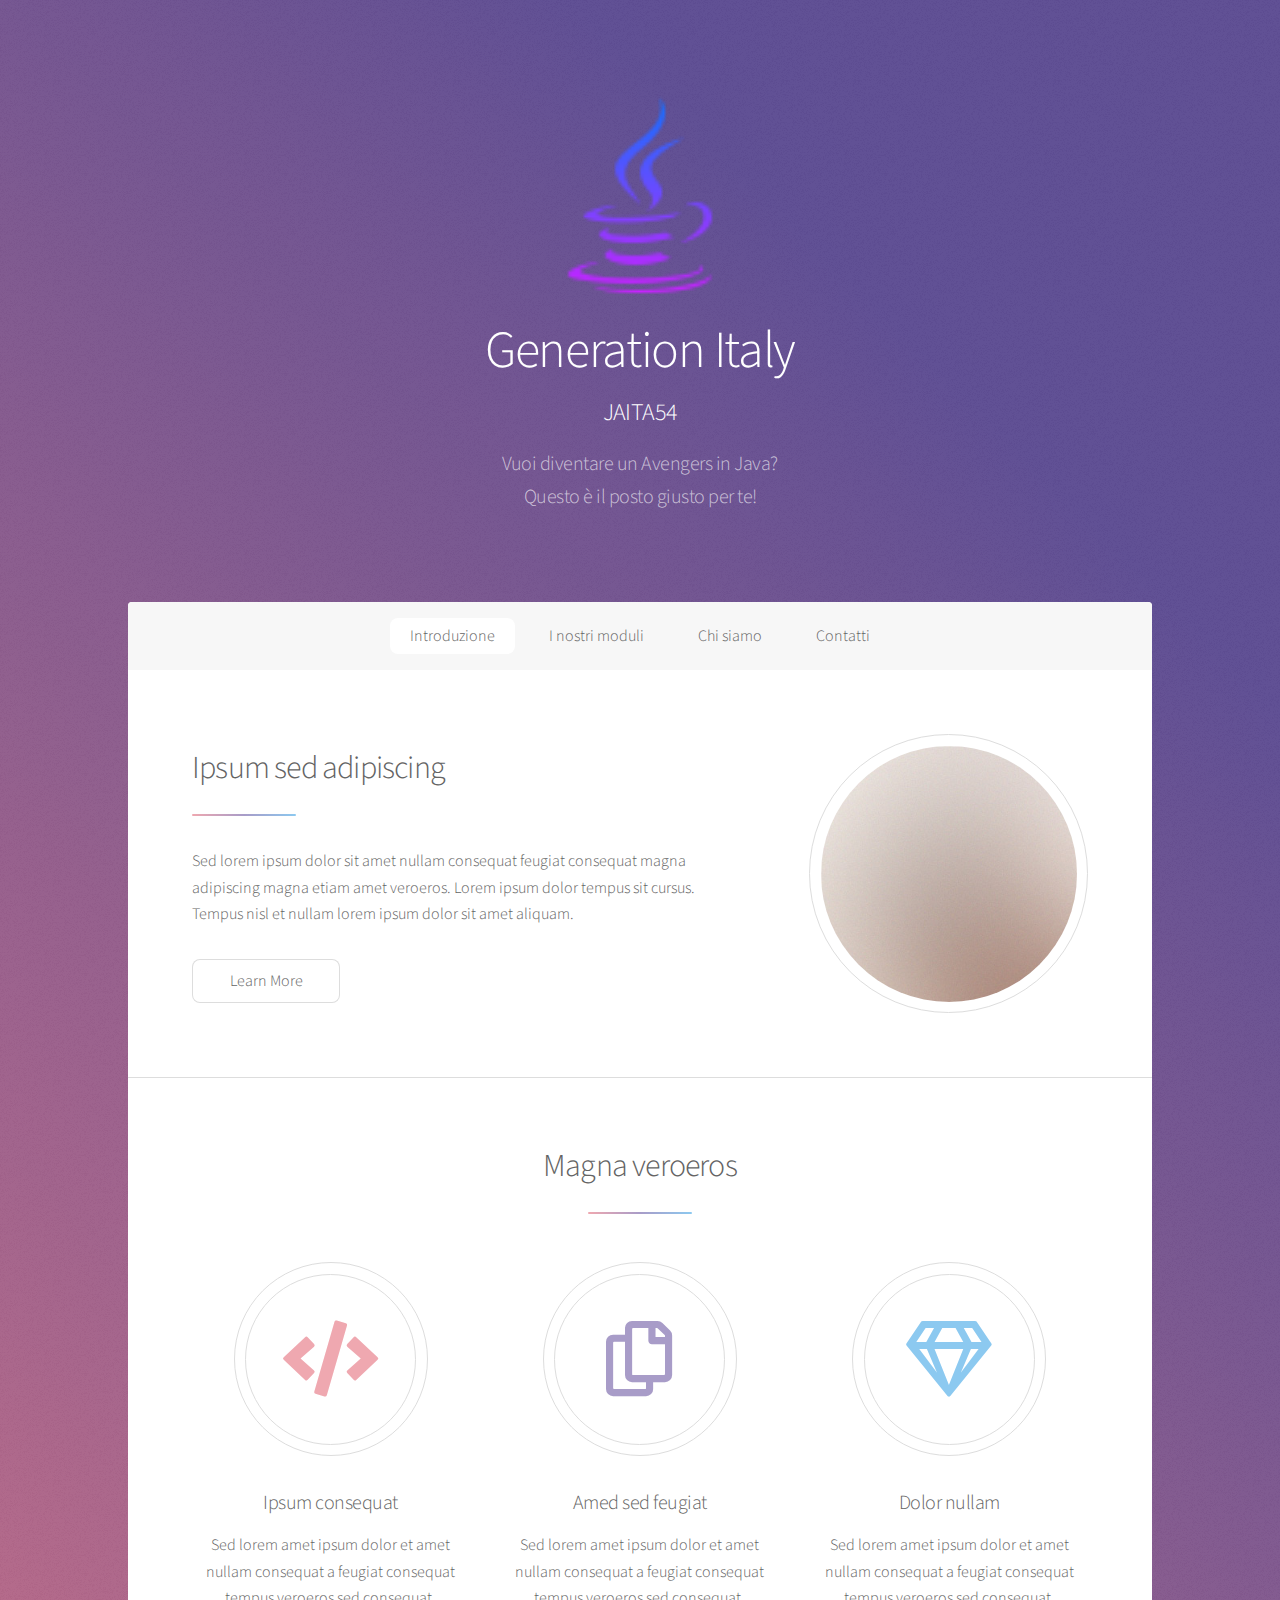
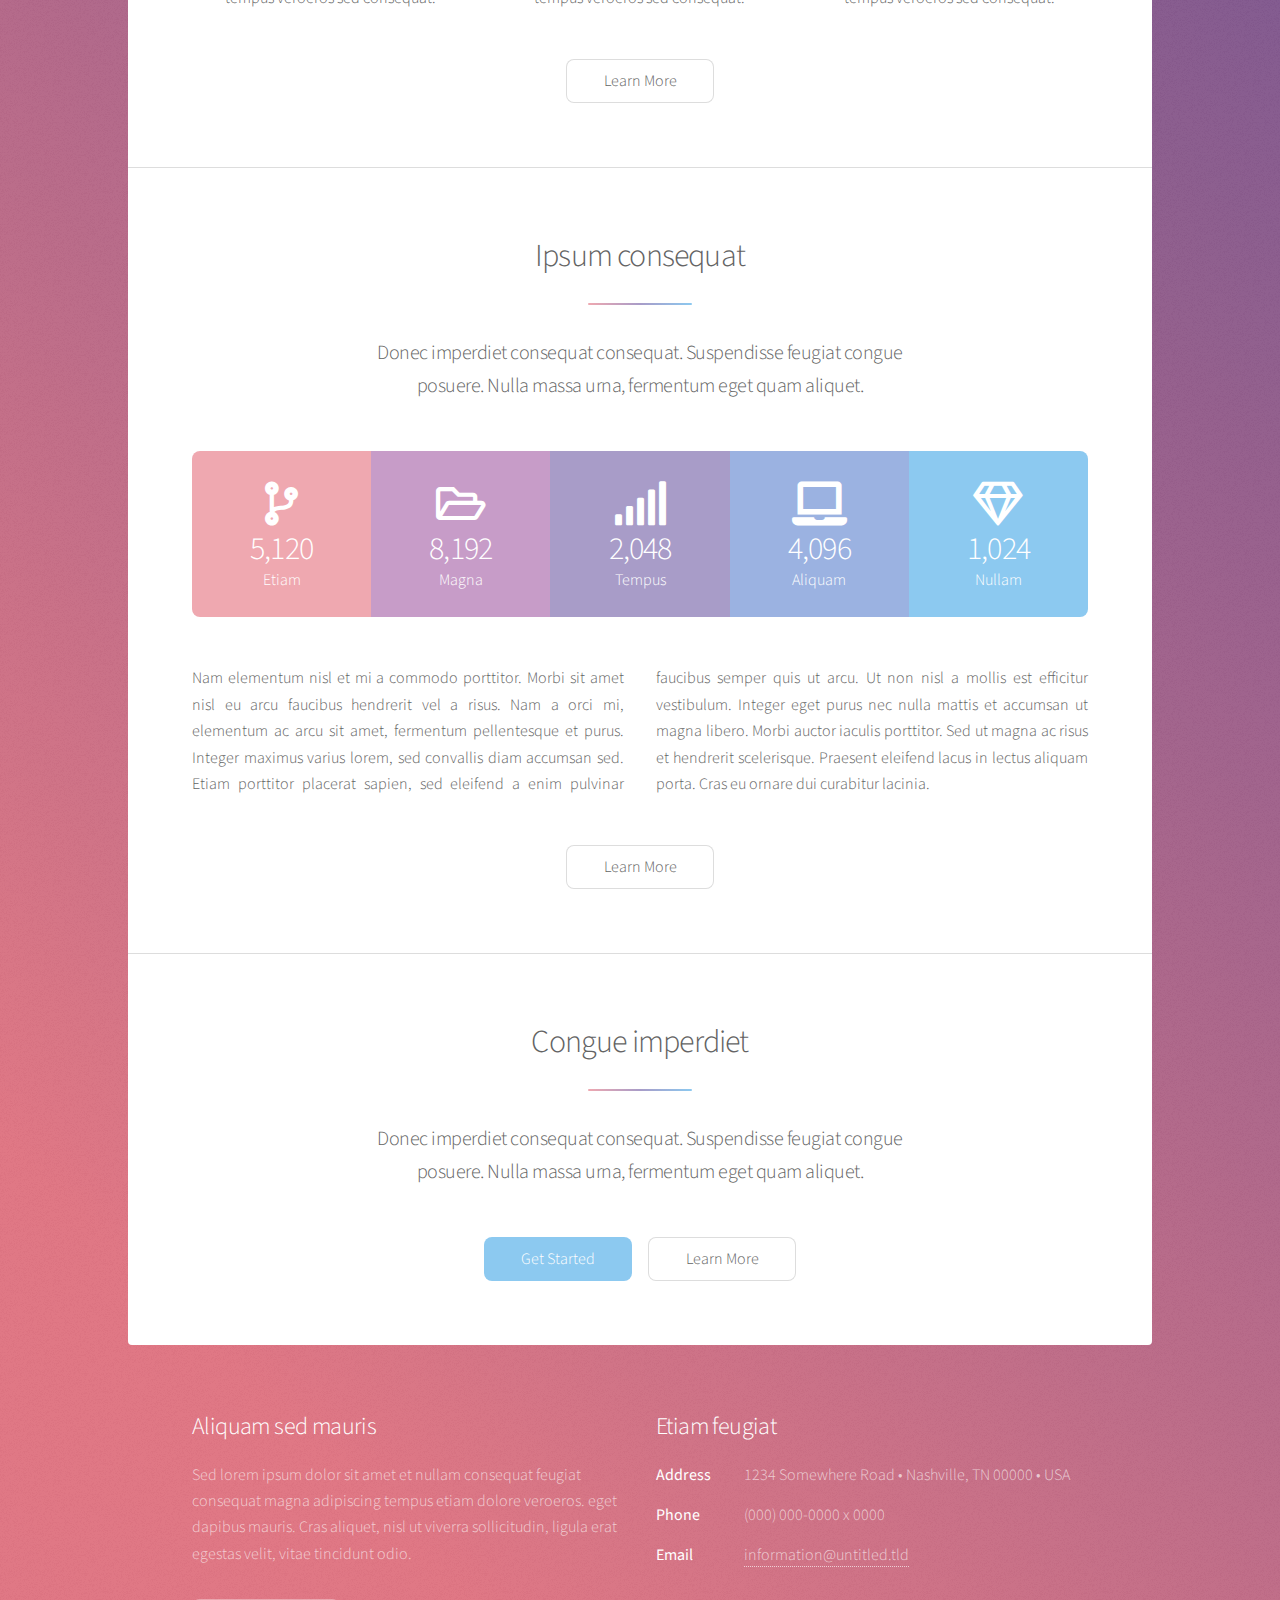
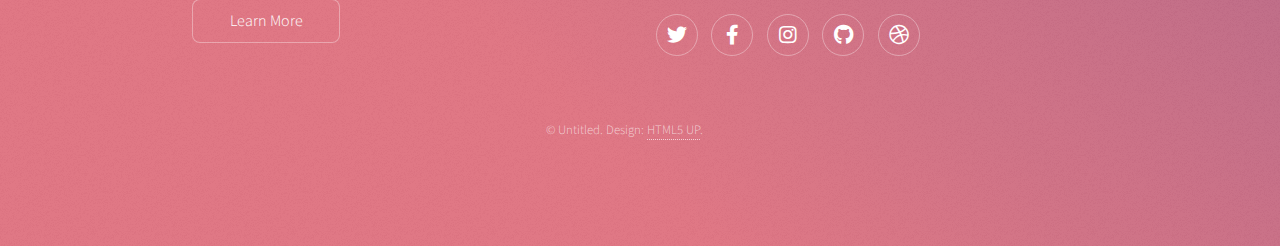
==== commit 4d721204: "modifiche nomi menu" ====
--- a/Template stellar/html5up-stellar/index.html
+++ b/Template stellar/html5up-stellar/index.html
@@ -6,7 +6,10 @@
 -->
 <html>
 	<head>
-		<title>Stellar by HTML5 UP</title>
+
+		<title>Generation Italy JaITA54-HomePage</title>
+		<link rel="icon" href="images/icone.png">		
+
 		<meta charset="utf-8" />
 		<meta name="viewport" content="width=device-width, initial-scale=1, user-scalable=no" />
 		<link rel="stylesheet" href="assets/css/main.css" />
@@ -19,26 +22,27 @@
 
 				<!-- Header -->
 					<header id="header" class="alt">
-						<span class="logo"><img src="images/logo.svg" alt="" /></span>
-						<h1>Stellar</h1>
-						<p>Just another free, fully responsive site template<br />
-						built by <a href="https://twitter.com/ajlkn">@ajlkn</a> for <a href="https://html5up.net">HTML5 UP</a>.</p>
+						<span class="logo"><img src="images/icone.png" alt="Logo" width="200" /></span>
+						<h1>Generation Italy</h1>
+						<h2> JAITA54 </h2>
+						<p>Vuoi diventare un Avengers in Java?<br>
+						Questo è il posto giusto per te! </p>
 					</header>
 
 				<!-- Nav -->
 					<nav id="nav">
 						<ul>
-							<li><a href="#intro" class="active">Introduction</a></li>
-							<li><a href="#first">First Section</a></li>
-							<li><a href="#second">Second Section</a></li>
-							<li><a href="#cta">Get Started</a></li>
+							<li><a href="#intro" class="active">Introduzione</a></li>
+							<li><a href="#first">I nostri moduli</a></li>
+							<li><a href="#second">Chi siamo</a></li>
+							<li><a href="#cta">Contatti</a></li>
 						</ul>
 					</nav>
 
 				<!-- Main -->
 					<div id="main">
 
-						<!-- Introduction -->
+						<!-- Introduzione -->
 							<section id="intro" class="main">
 								<div class="spotlight">
 									<div class="content">
@@ -56,7 +60,7 @@
 								</div>
 							</section>
 
-						<!-- First Section -->
+						<!-- I nostri moduli -->
 							<section id="first" class="main special">
 								<header class="major">
 									<h2>Magna veroeros</h2>
@@ -85,7 +89,7 @@
 								</footer>
 							</section>
 
-						<!-- Second Section -->
+						<!-- Chi siamo -->
 							<section id="second" class="main special">
 								<header class="major">
 									<h2>Ipsum consequat</h2>
@@ -122,7 +126,7 @@
 								</footer>
 							</section>
 
-						<!-- Get Started -->
+						<!-- Contatti -->
 							<section id="cta" class="main special">
 								<header class="major">
 									<h2>Congue imperdiet</h2>
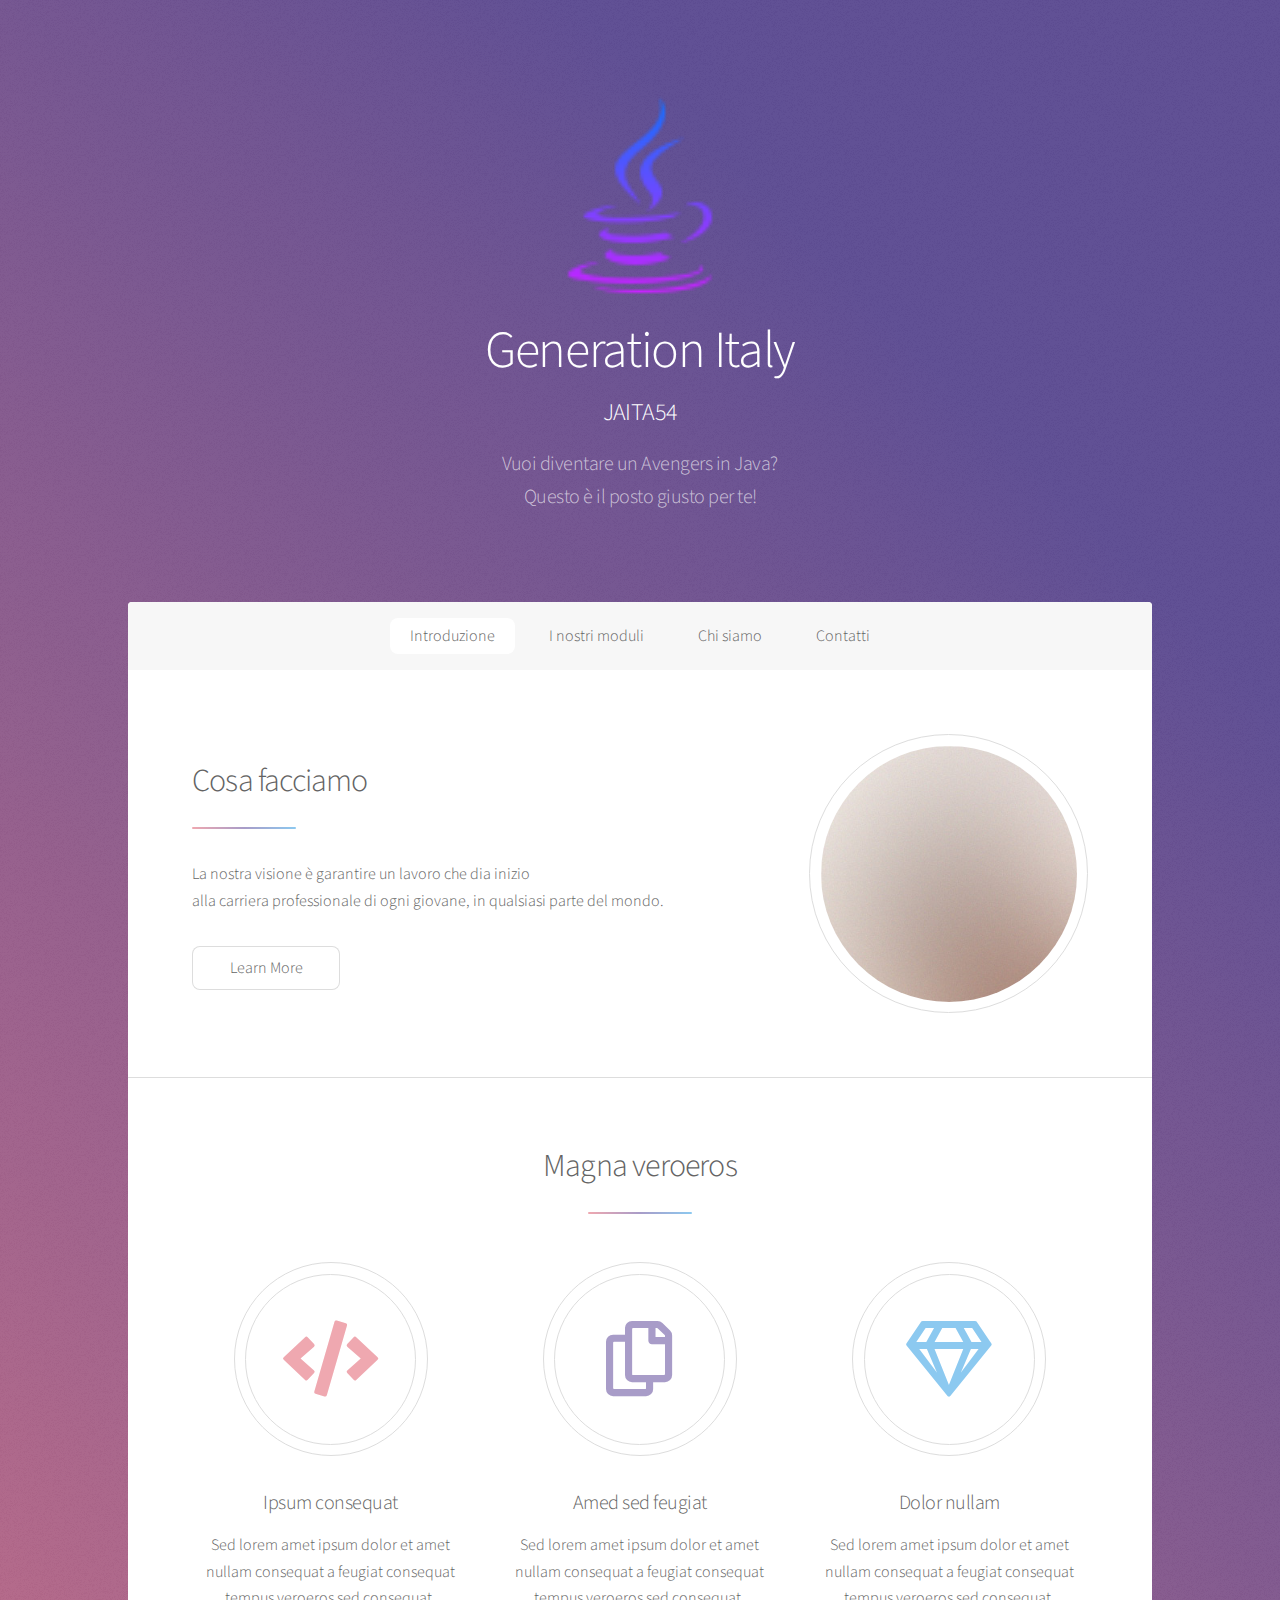
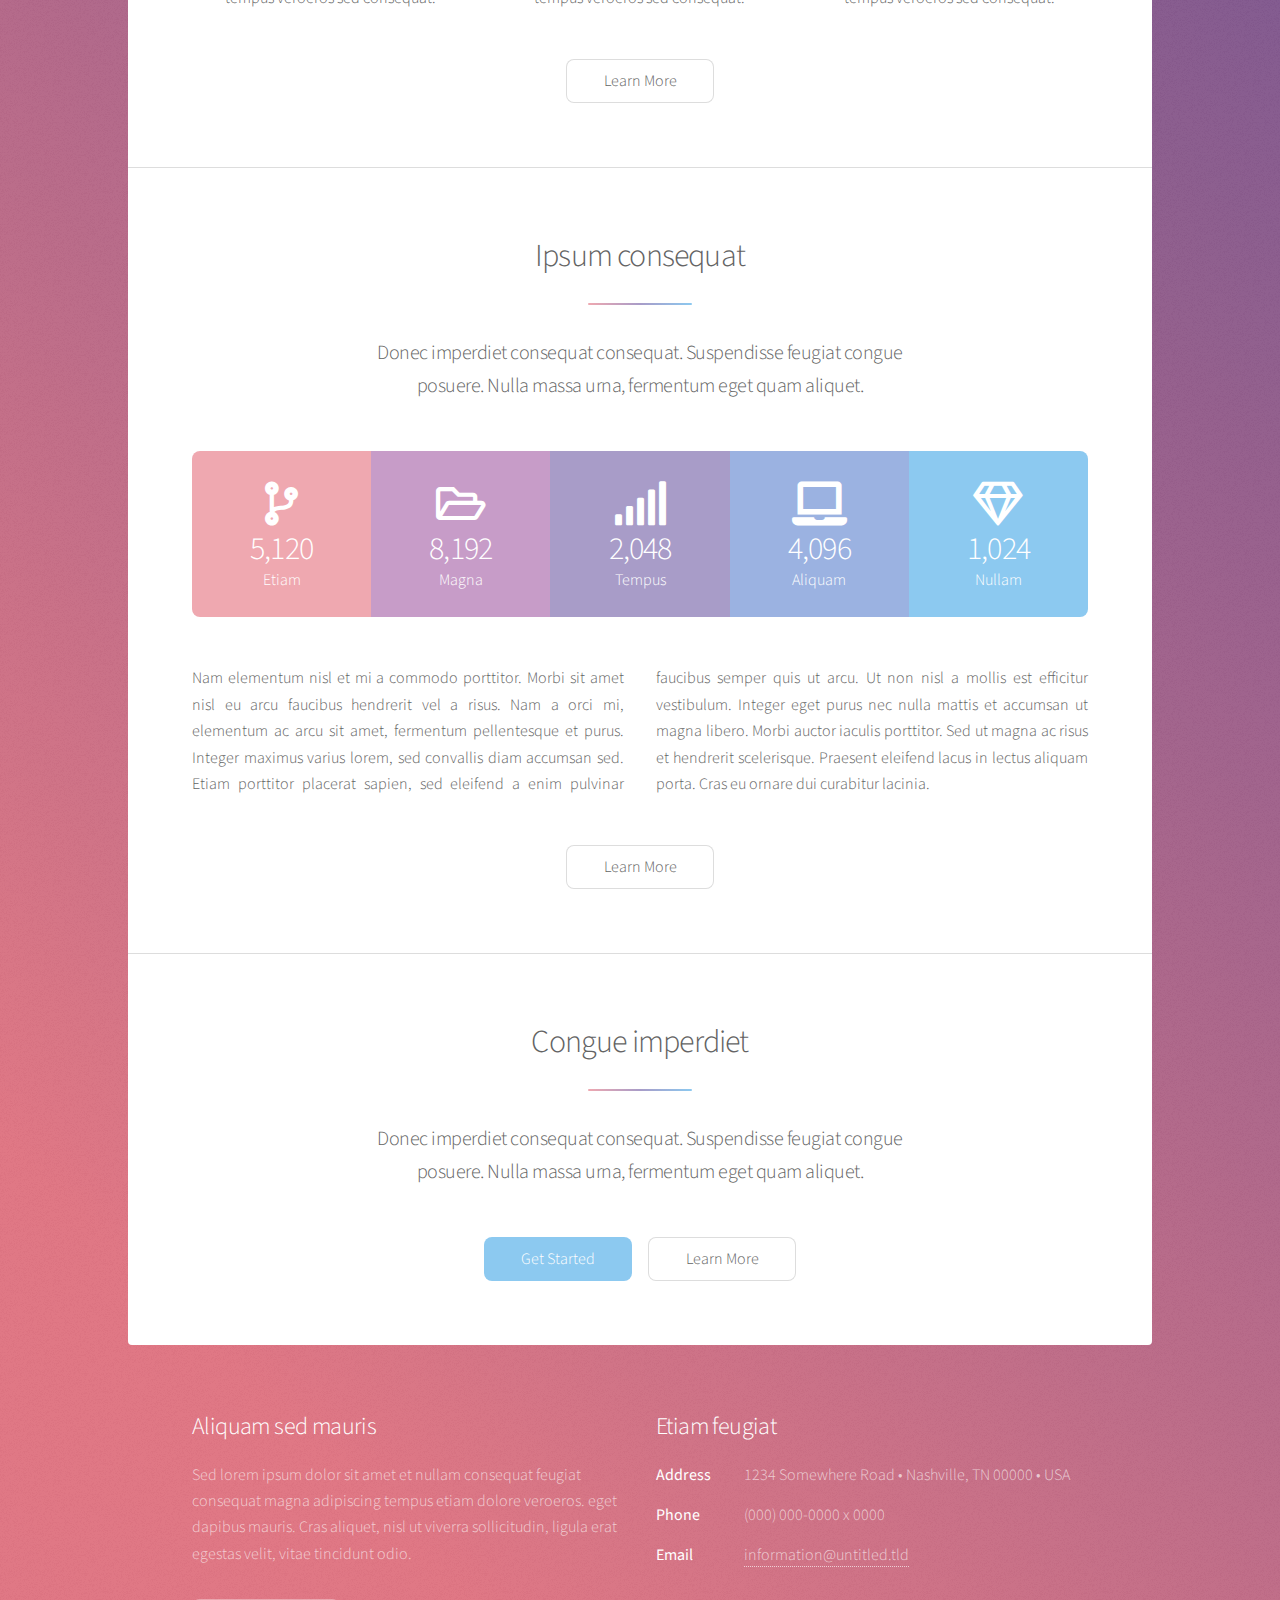
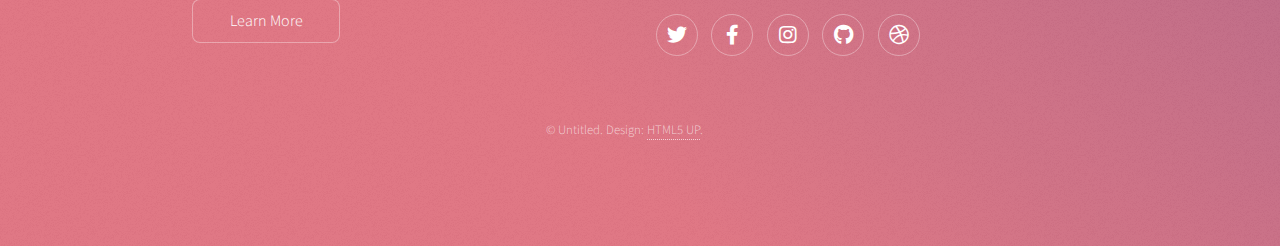
==== commit b770fefc: "ok" ====
--- a/Template stellar/html5up-stellar/index.html
+++ b/Template stellar/html5up-stellar/index.html
@@ -47,11 +47,10 @@
 								<div class="spotlight">
 									<div class="content">
 										<header class="major">
-											<h2>Ipsum sed adipiscing</h2>
+											<h2>Cosa facciamo</h2>
 										</header>
-										<p>Sed lorem ipsum dolor sit amet nullam consequat feugiat consequat magna
-										adipiscing magna etiam amet veroeros. Lorem ipsum dolor tempus sit cursus.
-										Tempus nisl et nullam lorem ipsum dolor sit amet aliquam.</p>
+										<p>La nostra visione è garantire un lavoro che dia inizio<br>
+											 alla carriera professionale di ogni giovane, in qualsiasi parte del mondo.</p>
 										<ul class="actions">
 											<li><a href="generic.html" class="button">Learn More</a></li>
 										</ul>
